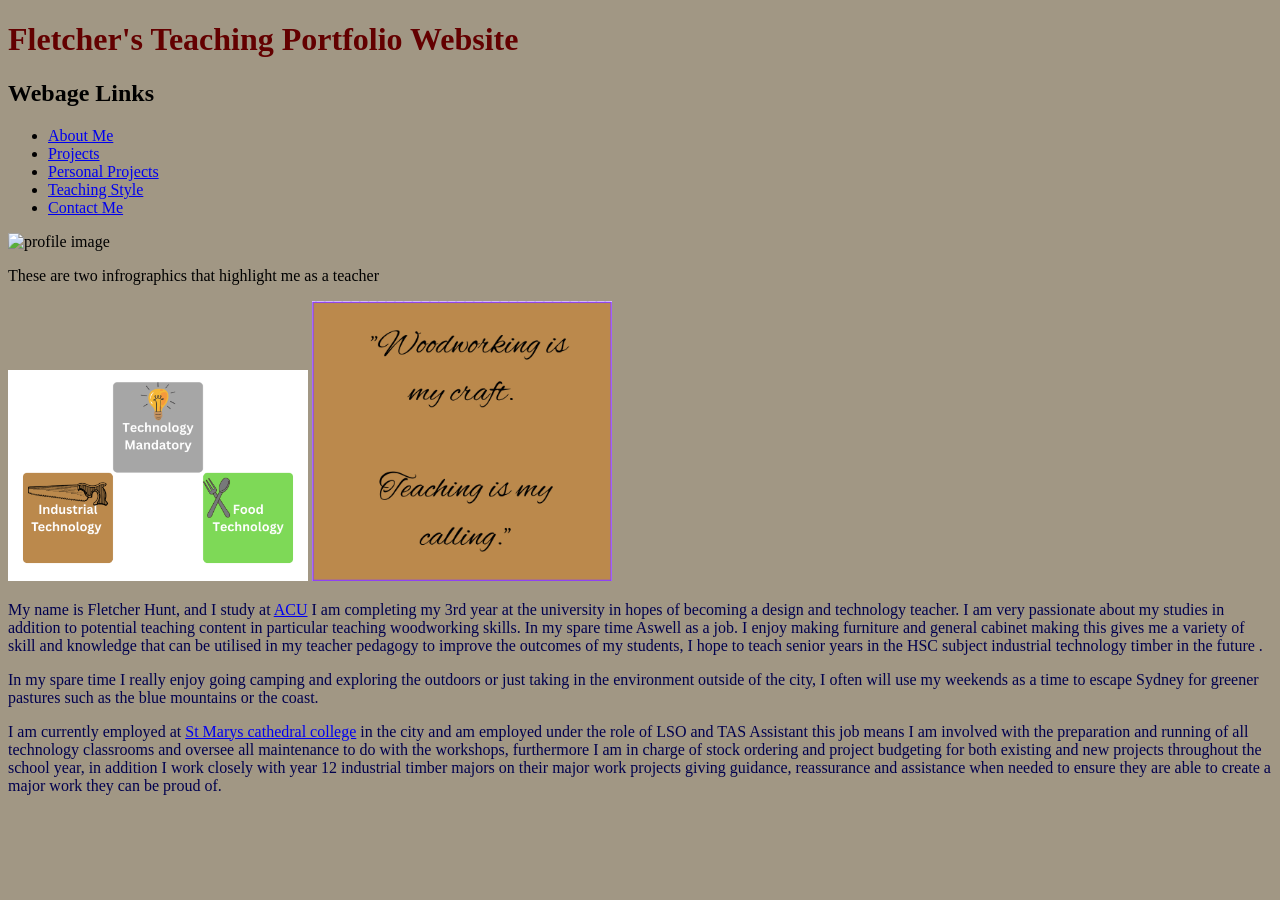
==== index.html @ a80c0ef0 "Add files via upload" ====
<!DOCTYPE html>
<html lang="en">
<head>
    <meta charset="UTF-8">
    <meta name="viewport" content="width=!, initial-scale=1.0">
    <title>About Me</title>
</head>
<body>
    <body style="background-color: rgb(161, 151, 132);">
    <h1 style="color:rgb(99, 0, 0);font-size: xx-large;">Fletcher's Teaching Portfolio Website</h1>
    <!--this is where i have added links to all my other webpages-->
    <h2>Webage Links</h2>
<ul>

<li><a href="AboutMe.html">About Me</a></li>
<li><a href="Projects.html">Projects</a></li>
<li><a href="PersonalProjects.html">Personal Projects</a></li>
<li><a href="TeachingStyle.html">Teaching Style</a></li>
<li><a href="ContactMe.html">Contact Me</a></li>
</ul>
    <img src="Images/Profilepicturecircle.png" alt="profile image" width="200px">
    <p>These are two infrographics that highlight me as a teacher</p>
    <img src="Images/Area Specialties.png" alt="inforgraphic of mt. teaching areas" width="300px">
    <img src="Images/Woodworking Quote.png" alt=""width="300px">
    <p style="color:rgb(0, 0, 78)"> My name is Fletcher Hunt, and I study at <a href="https://www.acu.edu.au/" target="_blank">ACU</a> I am completing my 3rd year at the university in hopes of becoming a design and technology teacher. I am very passionate about my studies in addition to potential teaching content in particular teaching woodworking skills. In my spare time Aswell as a job. I enjoy making furniture and general cabinet making this gives me a variety of skill and knowledge that can be utilised in my teacher pedagogy to improve the outcomes of my students, I hope to teach senior years in the HSC subject industrial technology timber in the future .</p>
     <!--- this is talking about what i like to do in my free time-->
    <p style="color:rgb(0, 0, 78)"> In my spare time I really enjoy going camping and exploring the outdoors or just taking in the environment outside of the city, I often will use my weekends as a time to escape Sydney for greener pastures such as the blue mountains or the coast. </p>
   <!--- this is talking about my employment at st marys-->
    <p style="color:rgb(0, 0, 78)"> I am currently employed at <a href="https://smccsydney.syd.catholic.edu.au/" target="_blank">St Marys cathedral college</a> in the city and am employed under the role of LSO and TAS Assistant this job means I am involved with the preparation and running of all technology classrooms and oversee all maintenance to do with the workshops, furthermore I am in charge of stock ordering and project budgeting for both existing and new projects throughout the school year, in addition I work closely with year 12 industrial timber majors on their major work projects giving guidance, reassurance and assistance when needed to ensure they are able to create a major work they can be proud of.</p>
</body>
</html>
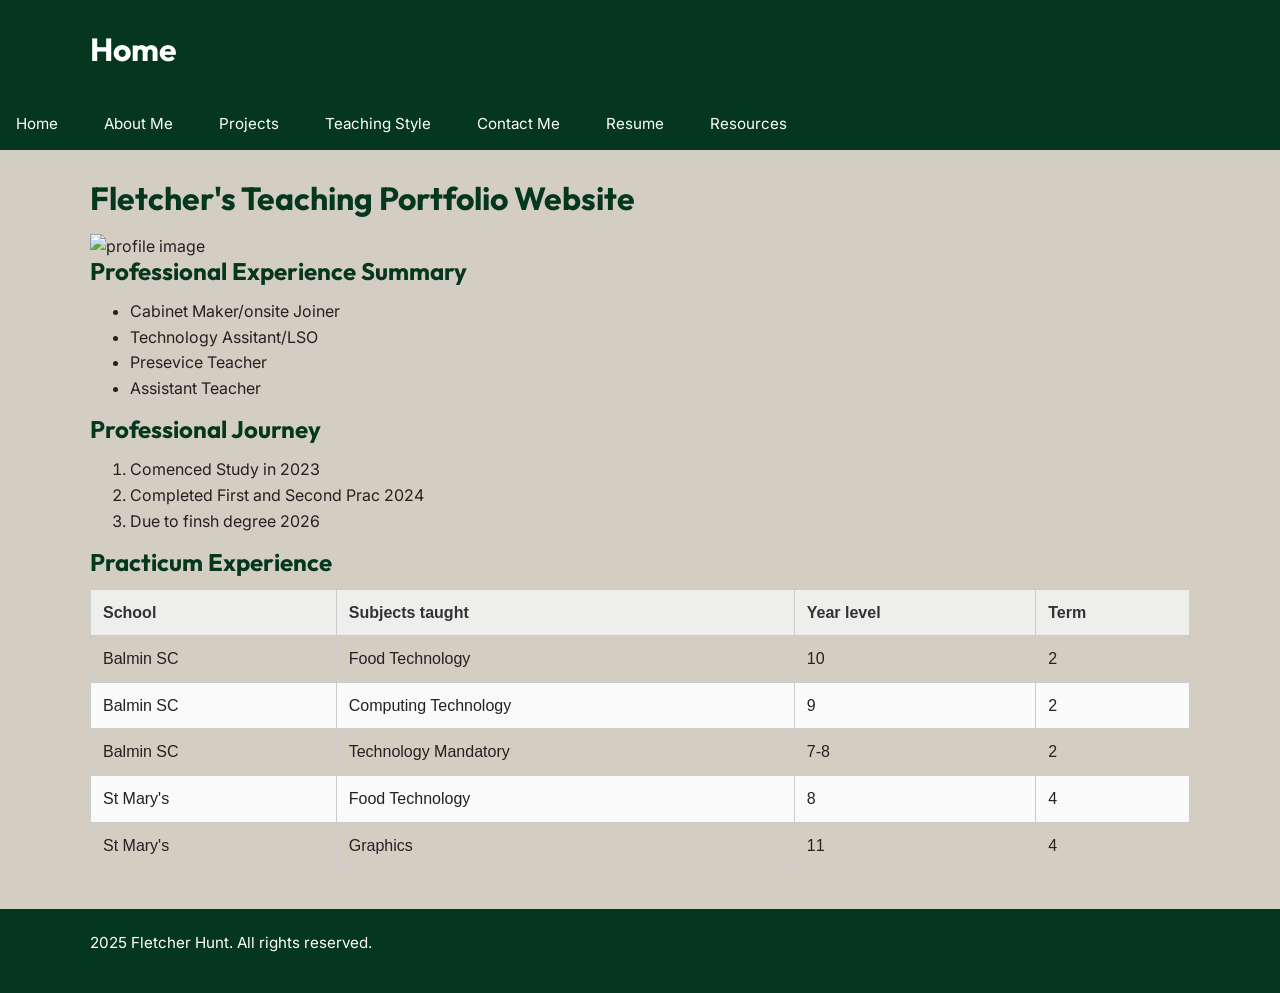
==== commit 72db22cd: "Add files via upload this is where i got up to at the end of the tute i have added the contact form " ====
--- a/index.html
+++ b/index.html
@@ -1,31 +1,106 @@
+
 <!DOCTYPE html>
 <html lang="en">
 <head>
     <meta charset="UTF-8">
     <meta name="viewport" content="width=!, initial-scale=1.0">
-    <title>About Me</title>
+    <title>Home</title>
+    <link rel="stylesheet" href="style.css">
 </head>
+
 <body>
-    <body style="background-color: rgb(161, 151, 132);">
-    <h1 style="color:rgb(99, 0, 0);font-size: xx-large;">Fletcher's Teaching Portfolio Website</h1>
-    <!--this is where i have added links to all my other webpages-->
-    <h2>Webage Links</h2>
+<header>
+    <h1>Home</h1>
+</header>
+<nav><!--- this is where all my links to other pages are-->
+
 <ul>
+<li><a href="index.html">Home</a></li>
+<li><a href="aboutme.html">About Me</a></li>
+<li><a href="projects.html">Projects</a></li>
+<li><a href="teachingstyle.html">Teaching Style</a></li>
+<li><a href="contactme.html">Contact Me</a></li>
+<li><a href="resume.html">Resume</a></li>
+<li><a href="resources.html">Resources</a></li>
+</ul>
+</nav>
 
-<li><a href="AboutMe.html">About Me</a></li>
-<li><a href="Projects.html">Projects</a></li>
-<li><a href="PersonalProjects.html">Personal Projects</a></li>
-<li><a href="TeachingStyle.html">Teaching Style</a></li>
-<li><a href="ContactMe.html">Contact Me</a></li>
+<main>
+
+<h1>Fletcher's Teaching Portfolio Website</h1>
+
+    <img src="Images/profilepicturecircle.png" alt="profile image" width="300px">
+
+ <!--- this is a list of my professional experience -->
+<h2 > Professional Experience Summary</h2>
+<ul>
+    <li>Cabinet Maker/onsite Joiner</li>
+    <li>Technology Assitant/LSO</li>
+    <li>Presevice Teacher</li>
+    <li>Assistant Teacher</li>
 </ul>
-    <img src="Images/Profilepicturecircle.png" alt="profile image" width="200px">
-    <p>These are two infrographics that highlight me as a teacher</p>
-    <img src="Images/Area Specialties.png" alt="inforgraphic of mt. teaching areas" width="300px">
-    <img src="Images/Woodworking Quote.png" alt=""width="300px">
-    <p style="color:rgb(0, 0, 78)"> My name is Fletcher Hunt, and I study at <a href="https://www.acu.edu.au/" target="_blank">ACU</a> I am completing my 3rd year at the university in hopes of becoming a design and technology teacher. I am very passionate about my studies in addition to potential teaching content in particular teaching woodworking skills. In my spare time Aswell as a job. I enjoy making furniture and general cabinet making this gives me a variety of skill and knowledge that can be utilised in my teacher pedagogy to improve the outcomes of my students, I hope to teach senior years in the HSC subject industrial technology timber in the future .</p>
-     <!--- this is talking about what i like to do in my free time-->
-    <p style="color:rgb(0, 0, 78)"> In my spare time I really enjoy going camping and exploring the outdoors or just taking in the environment outside of the city, I often will use my weekends as a time to escape Sydney for greener pastures such as the blue mountains or the coast. </p>
-   <!--- this is talking about my employment at st marys-->
-    <p style="color:rgb(0, 0, 78)"> I am currently employed at <a href="https://smccsydney.syd.catholic.edu.au/" target="_blank">St Marys cathedral college</a> in the city and am employed under the role of LSO and TAS Assistant this job means I am involved with the preparation and running of all technology classrooms and oversee all maintenance to do with the workshops, furthermore I am in charge of stock ordering and project budgeting for both existing and new projects throughout the school year, in addition I work closely with year 12 industrial timber majors on their major work projects giving guidance, reassurance and assistance when needed to ensure they are able to create a major work they can be proud of.</p>
+<!--- this is a list of my professional journey -->
+<h2>Professional Journey</h2>
+<ol>
+    <li>Comenced Study in 2023</li>
+    <li>Completed First and Second Prac 2024</li>
+    <li>Due to finsh degree 2026</li>
+</ol>
+
+<h2>Practicum Experience</h2>
+<table>
+<thead>
+    <tr>
+        <th>School</th>
+        <th>Subjects taught</th>
+        <th>Year level</th>
+        <th>Term</th>
+    </tr>
+</thead>
+<tbody>
+    <tr>
+        <td>Balmin SC</td>
+        <td>Food Technology </td>
+        <td>10</td>
+        <td>2</td>
+    </tr>
+    <tr>
+        <td>Balmin SC</td>
+        <td>Computing Technology</td>
+        <td>9</td>
+        <td>2</td>
+    </tr>
+    <tr>
+        <td>Balmin SC</td>
+        <td>Technology Mandatory</td>
+        <td>7-8</td>
+        <td>2</td>
+    </tr>
+    <tr>
+        <td>St Mary's</td>
+        <td>Food Technology</td>
+        <td>8</td>
+        <td>4</td>
+    </tr>
+     <tr>
+        <td>St Mary's</td>
+        <td>Graphics</td>
+        <td>11</td>
+        <td>4</td>
+    </tr>
+    
+</tbody>
+
+
+</table>
+
+</main>
+
+<footer>
+    <div class="container">
+        <p>2025 Fletcher Hunt. All rights reserved.</p>
+    </div>
+</footer>
+
 </body>
 </html>
--- a/style.css
+++ b/style.css
@@ -0,0 +1,359 @@
+/* =====================================================
+   COMP208 starter.css (plug-and-play)
+   Purpose: Give you a clean visual baseline quickly.
+   How to use: Link this in <head> of every page:
+     <link rel="stylesheet" href="starter.css">
+   Tip: Read the comments and tweak values as you go.
+   ===================================================== */
+
+/* ---------- 1) CSS Reset / Base ----------- */
+
+@import url('https://fonts.googleapis.com/css2?family=Inter:ital,opsz,wght@0,14..32,100..900;1,14..32,100..900&family=Outfit:wght@100..900&display=swap');
+
+*, *::before, *::after {
+  box-sizing: border-box;   /* Include padding & border in total size for all elements + pseudo-elements */
+}
+html, body { 
+  margin: 0;    /* Removes default browser margin */
+  padding: 0;   /* Removes default browser padding */
+}
+img { 
+  max-width: 100%;  /* Ensures images never exceed container width */
+  height: auto;     /* Maintains image aspect ratio */
+  display: block;   /* Removes small gap under images by making them block-level */
+}
+
+/* ---------- 2) Core Theme Tokens ----------- */
+:root {
+  --brand: #05371e;        /* primary colour */
+  --brand-2: #f39c12;      /* accent colour */
+  --bg: #d4cdc1;           /* page background */
+  --head: #ffffff;         /* main header colour */
+  --text: #222222;         /* default text */
+  --muted: #666666;        /* secondary text */
+  --surface: #ffffff;      /* card/section bg */
+  --radius: 12px;          /* rounded corners */
+  --shadow: 0 4px 12px rgba(0,0,0,0.08);    /* Subtle shadow for depth */
+  --spacing: 16px;         /* base spacing unit */
+  --maxw: 1100px;          /* content width */
+  --font-body: "Inter", system-ui, -apple-system, Segoe UI, Roboto, Helvetica, Arial, sans-serif;  /* Body font */
+  --font-head: "Outfit", ui-sans-serif, system-ui, -apple-system, Segoe UI, Roboto, Helvetica, Arial, sans-serif;   /* Headings font */
+}
+
+/* ---------- 3) Page Defaults --------------- */
+body {
+  background: var(--bg);          /* Uses background colour from variables */
+  color: var(--text);             /* Default text colour */
+  font-family: var(--font-body);  /* Sets font for body text */
+  line-height: 1.6;               /* Improves readability by spacing out lines */
+}
+.site-title { 
+  font-weight: 700;               /* Bold text */
+  letter-spacing: 0.5px;          /* Slight spacing between letters */
+}
+main {
+  width: min(100% - 2*var(--spacing), var(--maxw));   /* Responsive content width */
+  margin: 32px auto;                                  /* Centers main content with spacing */
+}
+
+/* ---------- 4) Typography ------------------ */
+h1, h2, h3 {
+  font-family: var(--font-head);  /* Uses heading font */
+  line-height: 1;                 /* Tight line spacing for headings */
+  margin: 0 0 0.6em;              /* Space below headings */
+  color: var(--brand);            /* Brand colour */
+}
+p { 
+  margin: 0 0 1em;                /* Space below paragraphs */
+  color: var(--text);             /* Standard text colour */
+  font-size: 0.95rem;             /* Slightly smaller than default font size */
+}
+small { 
+  color: var(--muted);            /* Muted grey colour for less emphasis */
+}
+
+/* ---------- 5) Links ----------------------- */
+a { 
+  color: var(--brand);          /* Brand colour for links */
+  text-decoration: none;        /* No underline by default */
+}
+a:hover, a:focus { 
+  text-decoration: underline;   /* Underline on hover/focus for accessibility */
+}
+
+/* ---------- 6) Header / Nav ---------------- */
+header {
+  background: linear-gradient(0deg, #05371e, #05371e);  /* Gradient background */
+  color: white;                                           /* White text */
+  padding: 1px 0;                                          /* Vertical spacing */
+  box-shadow: var(--shadow);                                /* Subtle shadow for depth */
+  margin-bottom: 0;                                         /* Removes gap under header */
+}
+header .container {
+  width: min(100% - 2*var(--spacing), var(--maxw));   /* Responsive width */
+  margin: 0 auto;                                     /* Centers horizontally */
+  display: flex;                                      /* Aligns children horizontally */
+  gap: var(--spacing);                                /* Space between flex items */
+  align-items: center;                                /* Vertically centers items */
+  justify-content: space-between;                     /* Pushes items apart */
+}
+header h1 {
+  width: min(100% - 2*var(--spacing), var(--maxw));   /* Responsive heading width */
+  margin: 32px auto;                                  /* Centers heading */
+  color: var(--head);                                 /* Special header colour */
+}
+nav {
+  background: #05371e;             /* Dark grey background for nav bar */
+  font-size: 0.95rem;             /* Slightly smaller font in navigation */
+  width: 100%;                    /* Spans full width */
+  margin: 32px auto;              /* Space above page content; no top gap */
+  margin-top: 0;                  /* Removes top gap above nav */
+}
+nav .container {
+  width: min(100% - 2*var(--spacing), var(--maxw));   /* Responsive container width */
+  margin: 0 auto;                                     /* Centers content horizontally */
+  display: flex;                        /* Layout: brand/left + links/right (if needed) */
+  align-items: center;                  /* Centers nav items */
+  justify-content: space-between;       /* Distribute items on the main axis with equal gaps between them; first/last items flush to container edges */
+}
+nav ul {
+  list-style: none;   /* Removes bullets */
+  display: flex;      /* Horizontal layout */
+  gap: 14px;          /* Space between links */
+  margin: 0;          /* Removes margin */
+  padding: 0;         /* Removes padding */
+}
+nav a {
+  display: block;         /* Larger click target */
+  color: white;         /* White link text */
+  text-decoration: none;  /* Remove underline/other decorations from text/links */
+  padding: 14px 16px;      /* Space inside link area */
+  border-radius: 8px;     /* Slightly rounded corners */
+}
+nav a:hover { 
+  background: rgba(255,255,255,0.15);   /* Light background on hover */
+}
+nav a:focus-visible {     
+  outline: 2px solid #fff;              /* white outline for increased accessibility/ keyboard-focus styling */
+  outline-offset: 2px;                    /* outline offset for increased accessibility/ keyboard-focus styling */
+}
+.active {
+  background-color: grey;     /* Indicates active page link */
+}
+@media (max-width: 640px) {               /* responsiveness for viewing on mobile */
+  nav .container { flex-wrap: wrap; }
+  nav ul { width: 100%; justify-content: center; }
+}
+
+/* ---------- 7) Sections -------------------- */
+.section {
+  background: var(--surface);           /* Light background for section */
+  border-radius: var(--radius);         /* Rounded corners */
+  padding: calc(var(--spacing) * 1.25); /* Internal spacing */
+  margin: 18px 0;                       /* Vertical spacing */
+  box-shadow: var(--shadow);            /* Subtle shadow */
+}
+.profile {
+  display: flex;                  /* Enables horizontal flex layout (side-by-side arrangement) */
+  align-items: center;            /* Vertically centres items along the cross-axis */
+  gap: 20px;                      /* Adds 20px of space between text and image */
+}
+.profile-text {
+  flex: 1;                        /* Allows the text section to grow and fill available space */
+}
+.profile-photo {
+  display: block;                 /* Makes the image behave like a block element (so margin works) */
+  margin-left: auto;              /* Centres the image horizontally */
+  margin-right: auto;             /* Centres the image horizontally */
+  width: 20%;                     /* Limits the image width to 35% of its container */
+  border-radius: 8px;             /* Rounds the corners of the image slightly */
+}
+.main-photo { 
+  max-width: 250px;       /* resizes maximum width of these images within the sections */
+  width: 100%;            /* keeps proportions and maintains responsiveness */
+  height: auto;           /* Maintains aspect ratio */
+  padding-bottom: 25px;   /* Space below image so text isnâ€™t too close */
+}
+.infographic, .sample-photo { 
+  max-width: 560px;       /* resizes maximum width of these images within the sections */
+  width: 100%;            /* keeps proportions and maintains responsiveness */
+  height: auto;           /* Maintains aspect ratio */
+  padding-bottom: 25px;   /* Space below image so text isnâ€™t too close */
+}
+.embed-video {
+  padding-bottom: 25px;
+}
+table {
+  width: 100%;                /* Table spans full width */
+  border-collapse: collapse;  /* Removes double borders */
+  margin-top: 10px;           /* Space above table */
+  font-family: Arial, sans-serif;     /* Table font */
+}
+th, td {
+  border: 1px solid #ccc;   /* Light grey cell borders */
+  padding: 10px 12px;         /* Space inside cells */
+  text-align: left;           /* Aligns text to the left */
+}
+thead {
+  background-color: #f0f0f0ef; /* Light grey header background */
+}
+th {
+  color: #333;              /* Dark grey header text */
+  font-weight: bold;          /* Bold header text */
+}
+tr:nth-child(even) {
+  background-color: #fafafa;  /* Zebra stripe effect for even rows */
+}
+.flex-container {
+  display: flex;                    /* Horizontal flex layout */
+  flex-wrap: wrap;                  /* Wraps to next line if needed */
+  gap: 20px;                        /* Space between items */
+  justify-content: space-between;   /* Space between items */
+  margin-top: 20px;                 /* Space above container */
+}
+.project-card {
+  flex: 1 1 350px;                /* Responsive card width */
+  background-color: #f9f9f9;    /* Light grey background */
+  border: 1px solid #ddd;       /* Light border */
+  padding: 15px;                  /* Space inside card */
+  border-radius: 8px;             /* Rounded corners */
+  box-shadow: 1px 2px 4px rgba(0,0,0,0.1);      /* Soft shadow */
+}
+.project-card img {
+  width: 100%;          /* Image fills card width */
+  height: auto;         /* Maintains aspect ratio */
+  border-radius: 4px;   /* Slightly rounded image corners */
+}
+.project-card h3 {
+  margin-top: 10px;     /* Space above heading */
+  font-size: 1.1rem;    /* Slightly larger heading text */
+  color: #2c3e50;     /* Dark grey-blue colour */
+}
+
+/* ---------- 8) Cards / Gallery ------------- */
+.card-grid {
+  display: grid;                                                  /* Grid layout */
+  grid-template-columns: repeat(auto-fit, minmax(220px, 1fr));    /* Responsive columns */
+  gap: var(--spacing);                                            /* Space between grid items */
+}
+.card {
+  background: #fff;             /* White background */
+  border-radius: var(--radius);   /* Rounded corners */
+  box-shadow: var(--shadow);      /* Soft shadow */
+  overflow: hidden;               /* Hides overflowing content */
+  display: flex;                  /* Flex layout inside card */
+  flex-direction: column;         /* Stacks content vertically */
+}
+.card img { 
+  width: 100%;                  /* Image fills card */
+}
+.card .content { 
+  padding: var(--spacing);      /* Space around content */
+}
+.card h3 { 
+  margin-top: 0.4em;        /* Space above heading */
+  margin-bottom: 0.3em;     /* Space below heading */
+}
+.card p { 
+  color: var(--muted);      /* Muted text colour */
+  margin-bottom: 0.8em;     /* Space below paragraph */
+}
+.card a { display: block; }
+.card:hover { transform: translateY(-2px); transition: transform .15s ease; }
+
+
+/* ---------- 9) Forms ----------------------- */
+form {
+  display: grid;    /* Grid layout for form elements */
+  gap: 12px;        /* Space between form items */
+}
+label {
+  font-weight: 600;     /* Semi-bold labels */
+}
+input[type="text"], input[type="email"], textarea {
+  width: 100%;                    /* Full width fields */
+  padding: 10px 12px;             /* Internal spacing */
+  border: 1px solid #d4d7dd;    /* Light border */
+  border-radius: 10px;            /* Rounded corners */
+  background: #fff;             /* White background */
+  transition: border-color 0.2s, box-shadow 0.2s;     /* Smooth focus effect */
+}
+input:focus, textarea:focus {
+  outline: none;                                  /* Removes default outline */
+  border-color: var(--brand);                     /* Brand border on focus */
+  box-shadow: 0 0 0 3px rgba(28,76,150,0.15);   /* Glow on focus */
+}
+textarea { 
+  min-height: 140px;        /* Minimum height */
+  resize: vertical;         /* Only resize vertically */
+}
+button, input[type="submit"] {
+  background: var(--brand);   /* Brand colour */
+  color: white;             /* White text */
+  border: none;               /* No border */
+  padding: 10px 16px;         /* Internal spacing */
+  border-radius: 10px;        /* Rounded corners */
+  cursor: pointer;            /* Pointer on hover */
+}
+button:hover, input[type="submit"]:hover {
+  background: #163d79;          /* Darker brand colour on hover */
+}
+.error {
+  color: red;
+  font-size: 0.85rem;
+  display: block;
+  margin-top: 5px;
+}
+
+/* ---------- 10) Footer --------------------- */
+footer {
+  margin-top: 40px;          /* Space above footer */
+  padding: 22px 0;           /* Vertical spacing */
+  background: var(--brand);  /* Brand background */
+  color: #cfd7ff;          /* Light text colour */
+}
+footer p {
+  color: white;     /* White paragraph text */
+}
+footer .container {
+  width: min(100% - 2*var(--spacing), var(--maxw));       /* Responsive width */
+  margin: 0 auto;                     /* Centered container */
+  display: flex;                      /* Flex layout */
+  justify-content: space-between;     /* Space between items */
+  gap: var(--spacing);                /* Gap between items */
+  flex-wrap: wrap;                    /* Allows wrapping on smaller screens */
+}
+
+/* ---------- 11) Utilities ------------------ */
+.text-center {            /* Utility class: centers text */
+  text-align: center;           /* Centers text horizontally */
+}
+.img-center {             /* Utility class: centers an image and scales it */
+  display: block;               /* Make the image a block element so margins can take effect */
+  margin-left: auto;            /* Auto left margin helps center horizontally */
+  margin-right: auto;           /* Auto right margin completes horizontal centering */
+  width: 40%;                   /* Scale image to 40% of its containerâ€™s width */
+}
+.m-0 { 
+  margin: 0 !important;         /* Removes margin */
+}
+.mt-1 { 
+  margin-top: 8px !important;   /* Small top margin */
+}
+.mt-2 { 
+  margin-top: 16px !important;  /* Medium top margin */
+}
+.mt-3 { 
+  margin-top: 24px !important;  /* Large top margin */
+}
+.p-1 { 
+  padding: 8px !important;      /* Small padding */
+}
+.p-2 { 
+  padding: 16px !important;     /* Medium padding */
+}
+.p-3 { 
+  padding: 24px !important;     /* Large padding */
+}
+
+/* End of starter.css */
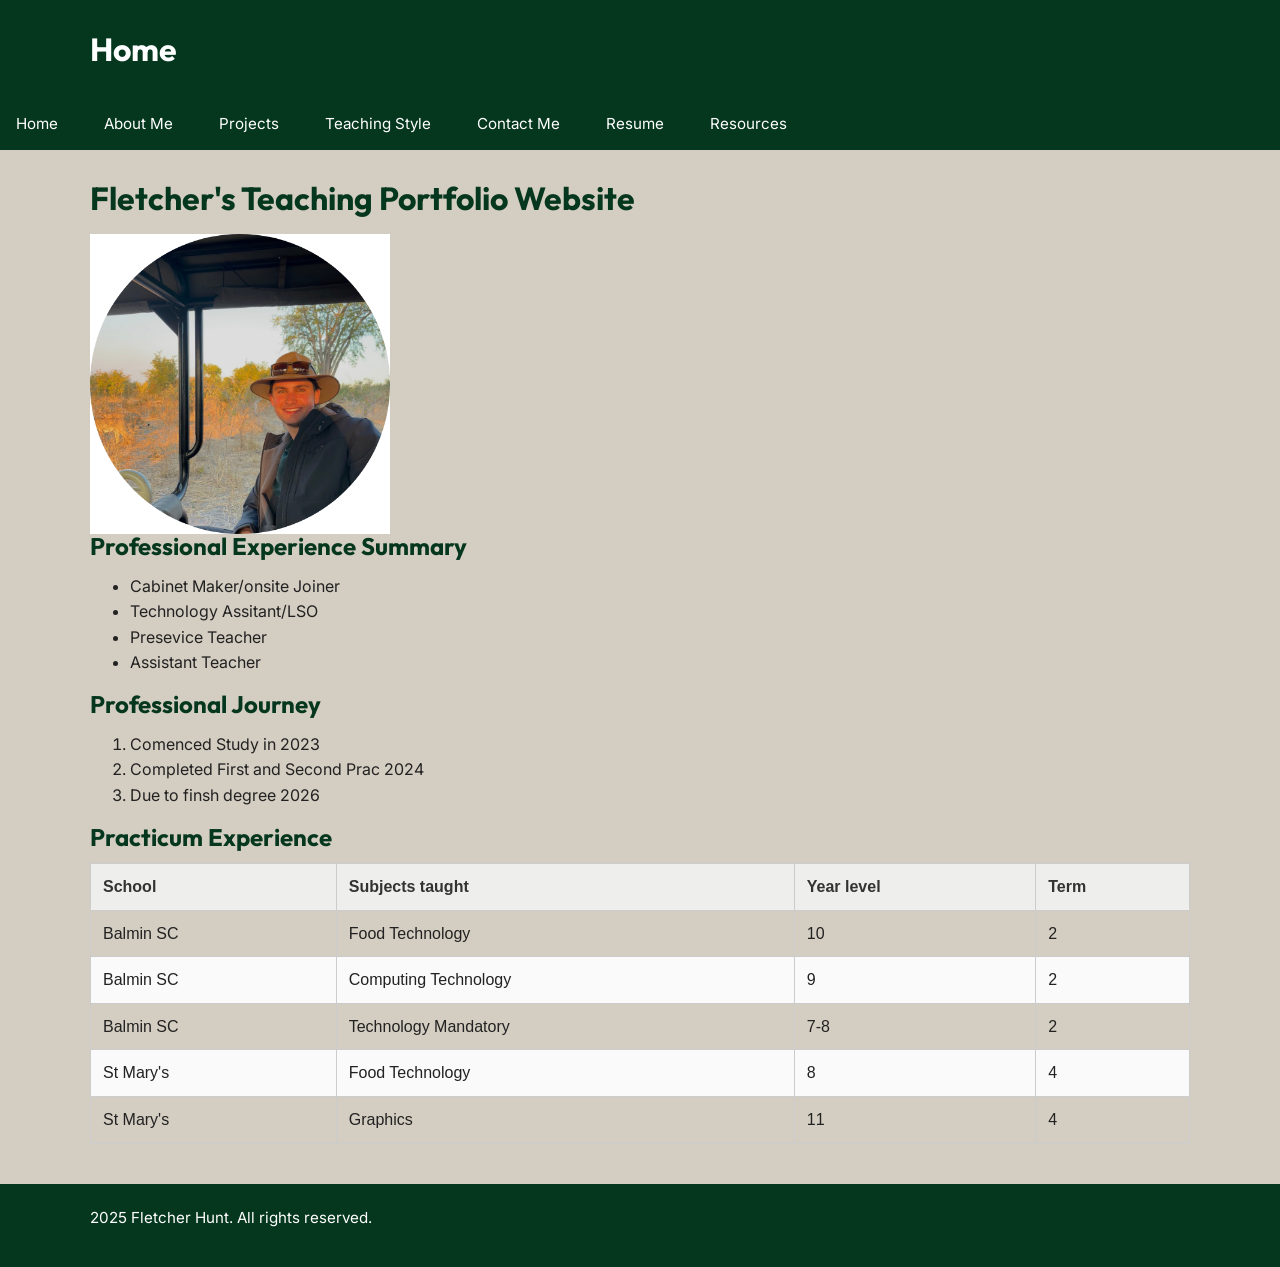
==== commit 07de0f62: "Add files via upload Completed some final thing for submission like doing the resouces tab aswell as" ====
--- a/index.html
+++ b/index.html
@@ -29,7 +29,7 @@
 
 <h1>Fletcher's Teaching Portfolio Website</h1>
 
-    <img src="Images/profilepicturecircle.png" alt="profile image" width="300px">
+    <img src="images/profilepicturecircle.png" alt="profile image" width="300px">
 
  <!--- this is a list of my professional experience -->
 <h2 > Professional Experience Summary</h2>
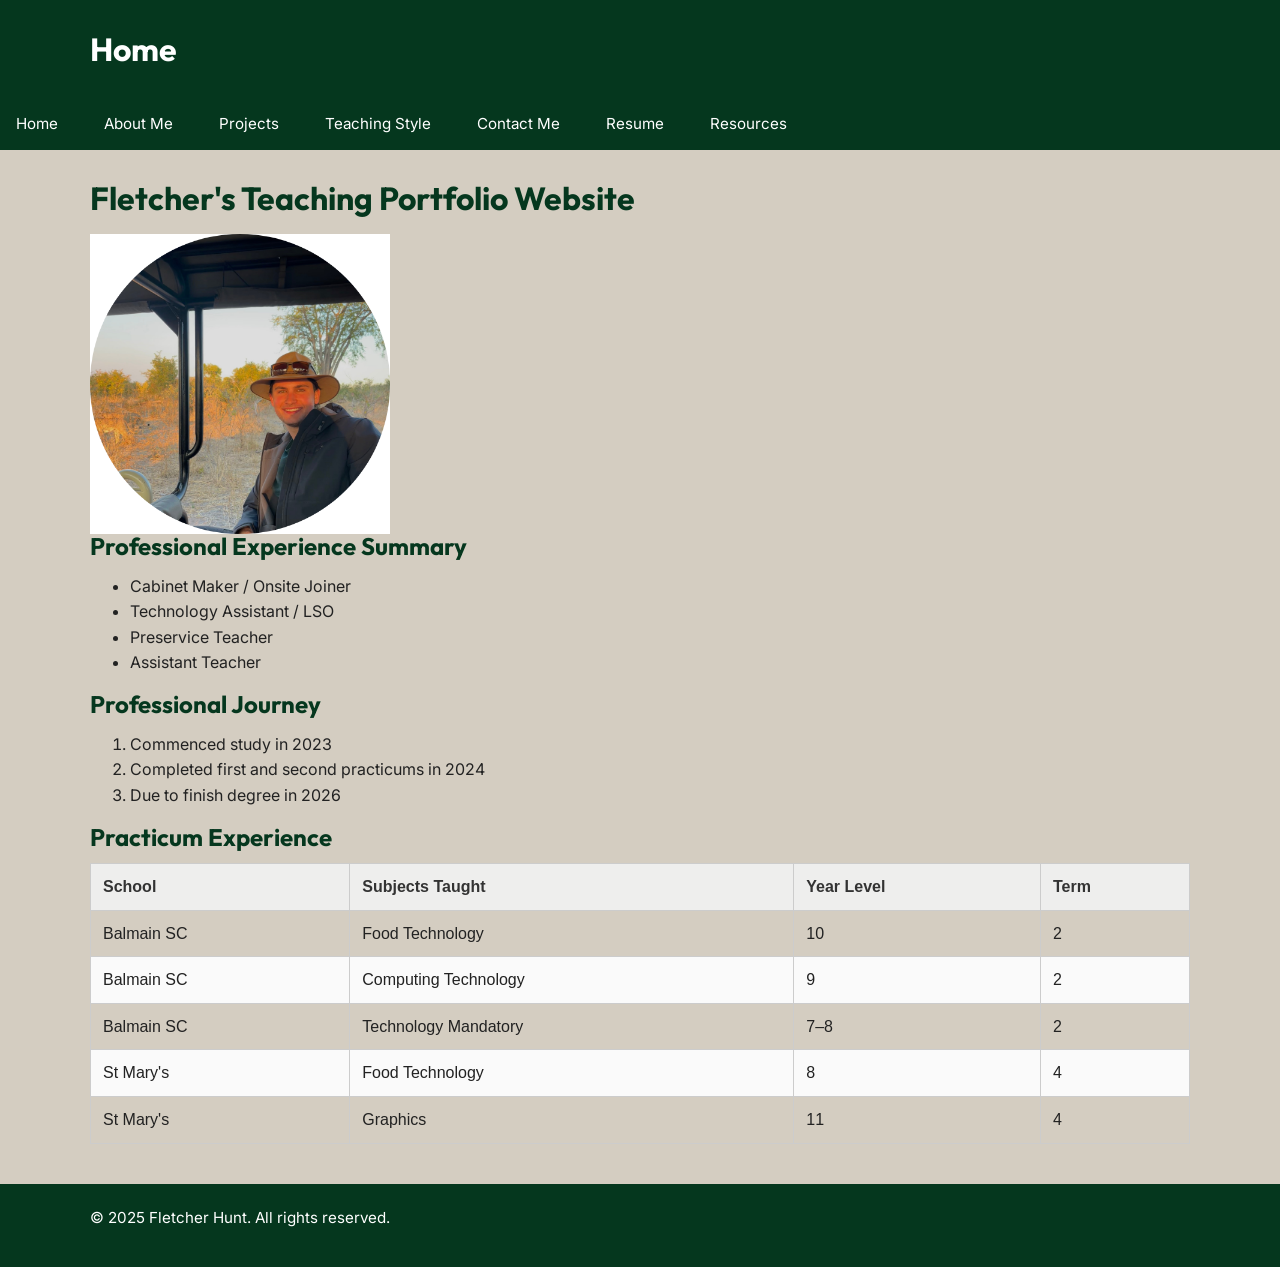
==== commit 35b3d78f: "Add files via upload fixing upload issues" ====
--- a/index.html
+++ b/index.html
@@ -1,106 +1,110 @@
-
 <!DOCTYPE html>
 <html lang="en">
 <head>
     <meta charset="UTF-8">
-    <meta name="viewport" content="width=!, initial-scale=1.0">
+    <!-- Ensure proper scaling on mobile devices -->
+    <meta name="viewport" content="width=device-width, initial-scale=1.0">
     <title>Home</title>
+    <!-- Link to external stylesheet -->
     <link rel="stylesheet" href="style.css">
 </head>
 
 <body>
+<!-- Page Header -->
 <header>
     <h1>Home</h1>
 </header>
-<nav><!--- this is where all my links to other pages are-->
 
-<ul>
-<li><a href="index.html">Home</a></li>
-<li><a href="aboutme.html">About Me</a></li>
-<li><a href="projects.html">Projects</a></li>
-<li><a href="teachingstyle.html">Teaching Style</a></li>
-<li><a href="contactme.html">Contact Me</a></li>
-<li><a href="resume.html">Resume</a></li>
-<li><a href="resources.html">Resources</a></li>
-</ul>
+<!-- Main Navigation Menu -->
+<nav>
+    <!-- Links to all key sections of the portfolio website -->
+    <ul>
+        <li><a href="index.html" aria-current="page">Home</a></li>
+        <li><a href="aboutme.html">About Me</a></li>
+        <li><a href="projects.html">Projects</a></li>
+        <li><a href="teachingstyle.html">Teaching Style</a></li>
+        <li><a href="contactme.html">Contact Me</a></li>
+        <li><a href="resume.html">Resume</a></li>
+        <li><a href="resources.html">Resources</a></li>
+    </ul>
 </nav>
 
 <main>
+    <!-- Website Title -->
+    <h1>Fletcher's Teaching Portfolio Website</h1>
 
-<h1>Fletcher's Teaching Portfolio Website</h1>
+    <!-- Profile image -->
+    <img src="images/profilepicturecircle.png" alt="Profile image of Fletcher Hunt" width="300px">
 
-    <img src="images/profilepicturecircle.png" alt="profile image" width="300px">
+    <!-- Summary of professional experience -->
+    <h2>Professional Experience Summary</h2>
+    <ul>
+        <li>Cabinet Maker / Onsite Joiner</li>
+        <li>Technology Assistant / LSO</li>
+        <li>Preservice Teacher</li>
+        <li>Assistant Teacher</li>
+    </ul>
 
- <!--- this is a list of my professional experience -->
-<h2 > Professional Experience Summary</h2>
-<ul>
-    <li>Cabinet Maker/onsite Joiner</li>
-    <li>Technology Assitant/LSO</li>
-    <li>Presevice Teacher</li>
-    <li>Assistant Teacher</li>
-</ul>
-<!--- this is a list of my professional journey -->
-<h2>Professional Journey</h2>
-<ol>
-    <li>Comenced Study in 2023</li>
-    <li>Completed First and Second Prac 2024</li>
-    <li>Due to finsh degree 2026</li>
-</ol>
+    <!-- Timeline of professional journey -->
+    <h2>Professional Journey</h2>
+    <ol>
+        <li>Commenced study in 2023</li>
+        <li>Completed first and second practicums in 2024</li>
+        <li>Due to finish degree in 2026</li>
+    </ol>
 
-<h2>Practicum Experience</h2>
-<table>
-<thead>
-    <tr>
-        <th>School</th>
-        <th>Subjects taught</th>
-        <th>Year level</th>
-        <th>Term</th>
-    </tr>
-</thead>
-<tbody>
-    <tr>
-        <td>Balmin SC</td>
-        <td>Food Technology </td>
-        <td>10</td>
-        <td>2</td>
-    </tr>
-    <tr>
-        <td>Balmin SC</td>
-        <td>Computing Technology</td>
-        <td>9</td>
-        <td>2</td>
-    </tr>
-    <tr>
-        <td>Balmin SC</td>
-        <td>Technology Mandatory</td>
-        <td>7-8</td>
-        <td>2</td>
-    </tr>
-    <tr>
-        <td>St Mary's</td>
-        <td>Food Technology</td>
-        <td>8</td>
-        <td>4</td>
-    </tr>
-     <tr>
-        <td>St Mary's</td>
-        <td>Graphics</td>
-        <td>11</td>
-        <td>4</td>
-    </tr>
-    
-</tbody>
-
-
-</table>
-
+    <!-- Practicum Experience Table -->
+    <h2>Practicum Experience</h2>
+    <table>
+        <thead>
+            <tr>
+                <th>School</th>
+                <th>Subjects Taught</th>
+                <th>Year Level</th>
+                <th>Term</th>
+            </tr>
+        </thead>
+        <tbody>
+            <tr>
+                <td>Balmain SC</td>
+                <td>Food Technology</td>
+                <td>10</td>
+                <td>2</td>
+            </tr>
+            <tr>
+                <td>Balmain SC</td>
+                <td>Computing Technology</td>
+                <td>9</td>
+                <td>2</td>
+            </tr>
+            <tr>
+                <td>Balmain SC</td>
+                <td>Technology Mandatory</td>
+                <td>7–8</td>
+                <td>2</td>
+            </tr>
+            <tr>
+                <td>St Mary's</td>
+                <td>Food Technology</td>
+                <td>8</td>
+                <td>4</td>
+            </tr>
+            <tr>
+                <td>St Mary's</td>
+                <td>Graphics</td>
+                <td>11</td>
+                <td>4</td>
+            </tr>
+        </tbody>
+    </table>
 </main>
 
+<!-- Footer -->
 <footer>
     <div class="container">
-        <p>2025 Fletcher Hunt. All rights reserved.</p>
+        <p>&copy; 2025 Fletcher Hunt. All rights reserved.</p>
     </div>
 </footer>
 
 </body>
-</html>+</html>
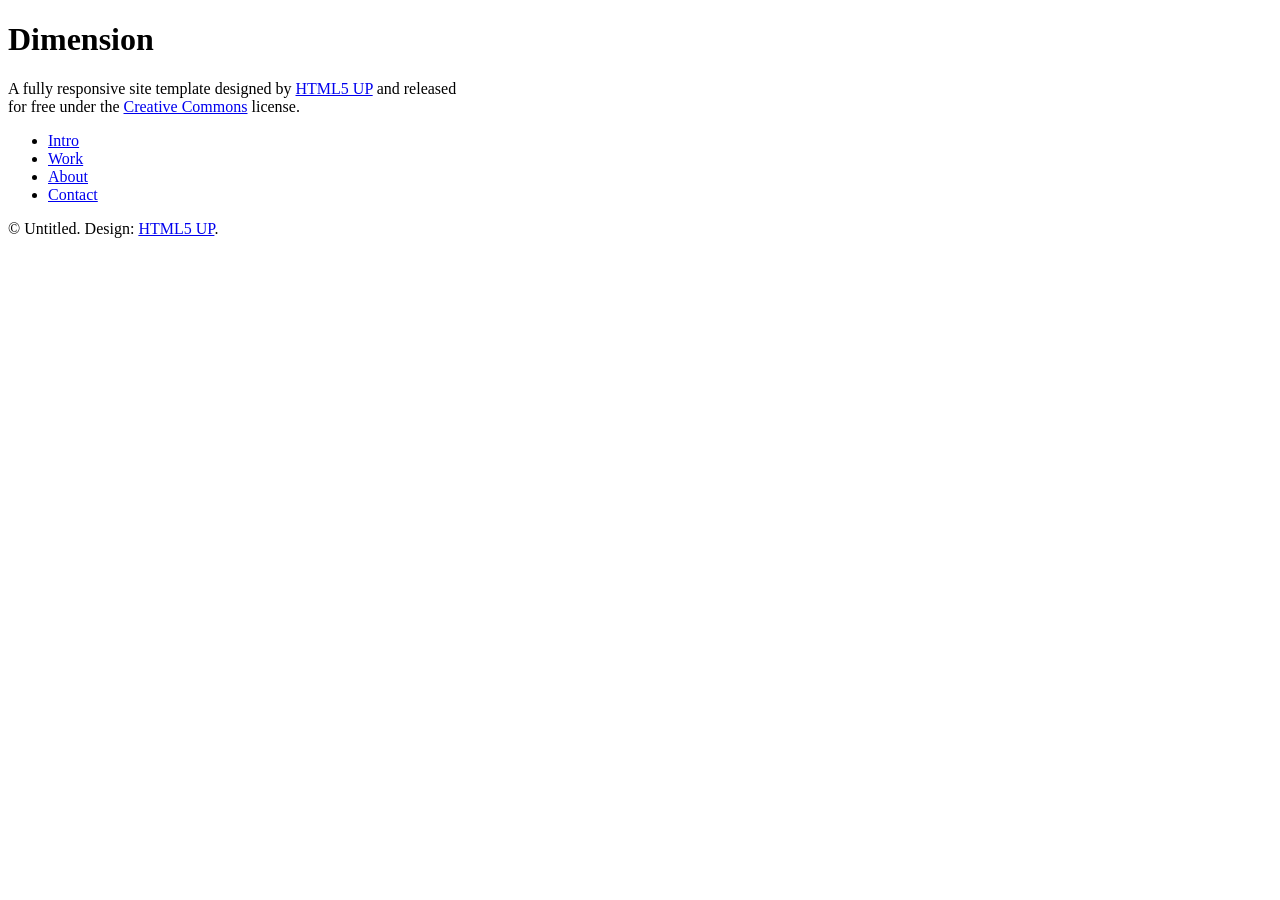
==== commit c4a453c3: "Add files via upload This is my intial commit for my new assignemt following the html five template." ====
--- a/index.html
+++ b/index.html
@@ -1,110 +1,362 @@
-<!DOCTYPE html>
-<html lang="en">
-<head>
-    <meta charset="UTF-8">
-    <!-- Ensure proper scaling on mobile devices -->
-    <meta name="viewport" content="width=device-width, initial-scale=1.0">
-    <title>Home</title>
-    <!-- Link to external stylesheet -->
-    <link rel="stylesheet" href="style.css">
-</head>
-
-<body>
-<!-- Page Header -->
-<header>
-    <h1>Home</h1>
-</header>
-
-<!-- Main Navigation Menu -->
-<nav>
-    <!-- Links to all key sections of the portfolio website -->
-    <ul>
-        <li><a href="index.html" aria-current="page">Home</a></li>
-        <li><a href="aboutme.html">About Me</a></li>
-        <li><a href="projects.html">Projects</a></li>
-        <li><a href="teachingstyle.html">Teaching Style</a></li>
-        <li><a href="contactme.html">Contact Me</a></li>
-        <li><a href="resume.html">Resume</a></li>
-        <li><a href="resources.html">Resources</a></li>
-    </ul>
-</nav>
-
-<main>
-    <!-- Website Title -->
-    <h1>Fletcher's Teaching Portfolio Website</h1>
-
-    <!-- Profile image -->
-    <img src="images/profilepicturecircle.png" alt="Profile image of Fletcher Hunt" width="300px">
-
-    <!-- Summary of professional experience -->
-    <h2>Professional Experience Summary</h2>
-    <ul>
-        <li>Cabinet Maker / Onsite Joiner</li>
-        <li>Technology Assistant / LSO</li>
-        <li>Preservice Teacher</li>
-        <li>Assistant Teacher</li>
-    </ul>
-
-    <!-- Timeline of professional journey -->
-    <h2>Professional Journey</h2>
-    <ol>
-        <li>Commenced study in 2023</li>
-        <li>Completed first and second practicums in 2024</li>
-        <li>Due to finish degree in 2026</li>
-    </ol>
-
-    <!-- Practicum Experience Table -->
-    <h2>Practicum Experience</h2>
-    <table>
-        <thead>
-            <tr>
-                <th>School</th>
-                <th>Subjects Taught</th>
-                <th>Year Level</th>
-                <th>Term</th>
-            </tr>
-        </thead>
-        <tbody>
-            <tr>
-                <td>Balmain SC</td>
-                <td>Food Technology</td>
-                <td>10</td>
-                <td>2</td>
-            </tr>
-            <tr>
-                <td>Balmain SC</td>
-                <td>Computing Technology</td>
-                <td>9</td>
-                <td>2</td>
-            </tr>
-            <tr>
-                <td>Balmain SC</td>
-                <td>Technology Mandatory</td>
-                <td>7–8</td>
-                <td>2</td>
-            </tr>
-            <tr>
-                <td>St Mary's</td>
-                <td>Food Technology</td>
-                <td>8</td>
-                <td>4</td>
-            </tr>
-            <tr>
-                <td>St Mary's</td>
-                <td>Graphics</td>
-                <td>11</td>
-                <td>4</td>
-            </tr>
-        </tbody>
-    </table>
-</main>
-
-<!-- Footer -->
-<footer>
-    <div class="container">
-        <p>&copy; 2025 Fletcher Hunt. All rights reserved.</p>
-    </div>
-</footer>
-
-</body>
-</html>
+<!DOCTYPE HTML>
+<!--
+	Dimension by HTML5 UP
+	html5up.net | @ajlkn
+	Free for personal and commercial use under the CCA 3.0 license (html5up.net/license)
+-->
+<html>
+	<head>
+		<title>Dimension by HTML5 UP</title>
+		<meta charset="utf-8" />
+		<meta name="viewport" content="width=device-width, initial-scale=1, user-scalable=no" />
+		<link rel="stylesheet" href="assets/css/main.css" />
+		<noscript><link rel="stylesheet" href="assets/css/noscript.css" /></noscript>
+	</head>
+	<body class="is-preload">
+
+		<!-- Wrapper -->
+			<div id="wrapper">
+
+				<!-- Header -->
+					<header id="header">
+						<div class="logo">
+							<span class="icon fa-gem"></span>
+						</div>
+						<div class="content">
+							<div class="inner">
+								<h1>Dimension</h1>
+								<p>A fully responsive site template designed by <a href="https://html5up.net">HTML5 UP</a> and released<br />
+								for free under the <a href="https://html5up.net/license">Creative Commons</a> license.</p>
+							</div>
+						</div>
+						<nav>
+							<ul>
+								<li><a href="#intro">Intro</a></li>
+								<li><a href="#work">Work</a></li>
+								<li><a href="#about">About</a></li>
+								<li><a href="#contact">Contact</a></li>
+								<!--<li><a href="#elements">Elements</a></li>-->
+							</ul>
+						</nav>
+					</header>
+
+				<!-- Main -->
+					<div id="main">
+
+						<!-- Intro -->
+							<article id="intro">
+								<h2 class="major">Intro</h2>
+								<span class="image main"><img src="images/pic01.jpg" alt="" /></span>
+								<p>Aenean ornare velit lacus, ac varius enim ullamcorper eu. Proin aliquam facilisis ante interdum congue. Integer mollis, nisl amet convallis, porttitor magna ullamcorper, amet egestas mauris. Ut magna finibus nisi nec lacinia. Nam maximus erat id euismod egestas. By the way, check out my <a href="#work">awesome work</a>.</p>
+								<p>Lorem ipsum dolor sit amet, consectetur adipiscing elit. Duis dapibus rutrum facilisis. Class aptent taciti sociosqu ad litora torquent per conubia nostra, per inceptos himenaeos. Etiam tristique libero eu nibh porttitor fermentum. Nullam venenatis erat id vehicula viverra. Nunc ultrices eros ut ultricies condimentum. Mauris risus lacus, blandit sit amet venenatis non, bibendum vitae dolor. Nunc lorem mauris, fringilla in aliquam at, euismod in lectus. Pellentesque habitant morbi tristique senectus et netus et malesuada fames ac turpis egestas. In non lorem sit amet elit placerat maximus. Pellentesque aliquam maximus risus, vel sed vehicula.</p>
+							</article>
+
+						<!-- Work -->
+							<article id="work">
+								<h2 class="major">Work</h2>
+								<span class="image main"><img src="images/pic02.jpg" alt="" /></span>
+								<p>Adipiscing magna sed dolor elit. Praesent eleifend dignissim arcu, at eleifend sapien imperdiet ac. Aliquam erat volutpat. Praesent urna nisi, fringila lorem et vehicula lacinia quam. Integer sollicitudin mauris nec lorem luctus ultrices.</p>
+								<p>Nullam et orci eu lorem consequat tincidunt vivamus et sagittis libero. Mauris aliquet magna magna sed nunc rhoncus pharetra. Pellentesque condimentum sem. In efficitur ligula tate urna. Maecenas laoreet massa vel lacinia pellentesque lorem ipsum dolor. Nullam et orci eu lorem consequat tincidunt. Vivamus et sagittis libero. Mauris aliquet magna magna sed nunc rhoncus amet feugiat tempus.</p>
+							</article>
+
+						<!-- About -->
+							<article id="about">
+								<h2 class="major">About</h2>
+								<span class="image main"><img src="images/pic03.jpg" alt="" /></span>
+								<p>Lorem ipsum dolor sit amet, consectetur et adipiscing elit. Praesent eleifend dignissim arcu, at eleifend sapien imperdiet ac. Aliquam erat volutpat. Praesent urna nisi, fringila lorem et vehicula lacinia quam. Integer sollicitudin mauris nec lorem luctus ultrices. Aliquam libero et malesuada fames ac ante ipsum primis in faucibus. Cras viverra ligula sit amet ex mollis mattis lorem ipsum dolor sit amet.</p>
+							</article>
+
+						<!-- Contact -->
+							<article id="contact">
+								<h2 class="major">Contact</h2>
+								<form method="post" action="#">
+									<div class="fields">
+										<div class="field half">
+											<label for="name">Name</label>
+											<input type="text" name="name" id="name" />
+										</div>
+										<div class="field half">
+											<label for="email">Email</label>
+											<input type="text" name="email" id="email" />
+										</div>
+										<div class="field">
+											<label for="message">Message</label>
+											<textarea name="message" id="message" rows="4"></textarea>
+										</div>
+									</div>
+									<ul class="actions">
+										<li><input type="submit" value="Send Message" class="primary" /></li>
+										<li><input type="reset" value="Reset" /></li>
+									</ul>
+								</form>
+								<ul class="icons">
+									<li><a href="#" class="icon brands fa-twitter"><span class="label">Twitter</span></a></li>
+									<li><a href="#" class="icon brands fa-facebook-f"><span class="label">Facebook</span></a></li>
+									<li><a href="#" class="icon brands fa-instagram"><span class="label">Instagram</span></a></li>
+									<li><a href="#" class="icon brands fa-github"><span class="label">GitHub</span></a></li>
+								</ul>
+							</article>
+
+						<!-- Elements -->
+							<article id="elements">
+								<h2 class="major">Elements</h2>
+
+								<section>
+									<h3 class="major">Text</h3>
+									<p>This is <b>bold</b> and this is <strong>strong</strong>. This is <i>italic</i> and this is <em>emphasized</em>.
+									This is <sup>superscript</sup> text and this is <sub>subscript</sub> text.
+									This is <u>underlined</u> and this is code: <code>for (;;) { ... }</code>. Finally, <a href="#">this is a link</a>.</p>
+									<hr />
+									<h2>Heading Level 2</h2>
+									<h3>Heading Level 3</h3>
+									<h4>Heading Level 4</h4>
+									<h5>Heading Level 5</h5>
+									<h6>Heading Level 6</h6>
+									<hr />
+									<h4>Blockquote</h4>
+									<blockquote>Fringilla nisl. Donec accumsan interdum nisi, quis tincidunt felis sagittis eget tempus euismod. Vestibulum ante ipsum primis in faucibus vestibulum. Blandit adipiscing eu felis iaculis volutpat ac adipiscing accumsan faucibus. Vestibulum ante ipsum primis in faucibus lorem ipsum dolor sit amet nullam adipiscing eu felis.</blockquote>
+									<h4>Preformatted</h4>
+									<pre><code>i = 0;
+
+while (!deck.isInOrder()) {
+    print 'Iteration ' + i;
+    deck.shuffle();
+    i++;
+}
+
+print 'It took ' + i + ' iterations to sort the deck.';</code></pre>
+								</section>
+
+								<section>
+									<h3 class="major">Lists</h3>
+
+									<h4>Unordered</h4>
+									<ul>
+										<li>Dolor pulvinar etiam.</li>
+										<li>Sagittis adipiscing.</li>
+										<li>Felis enim feugiat.</li>
+									</ul>
+
+									<h4>Alternate</h4>
+									<ul class="alt">
+										<li>Dolor pulvinar etiam.</li>
+										<li>Sagittis adipiscing.</li>
+										<li>Felis enim feugiat.</li>
+									</ul>
+
+									<h4>Ordered</h4>
+									<ol>
+										<li>Dolor pulvinar etiam.</li>
+										<li>Etiam vel felis viverra.</li>
+										<li>Felis enim feugiat.</li>
+										<li>Dolor pulvinar etiam.</li>
+										<li>Etiam vel felis lorem.</li>
+										<li>Felis enim et feugiat.</li>
+									</ol>
+									<h4>Icons</h4>
+									<ul class="icons">
+										<li><a href="#" class="icon brands fa-twitter"><span class="label">Twitter</span></a></li>
+										<li><a href="#" class="icon brands fa-facebook-f"><span class="label">Facebook</span></a></li>
+										<li><a href="#" class="icon brands fa-instagram"><span class="label">Instagram</span></a></li>
+										<li><a href="#" class="icon brands fa-github"><span class="label">Github</span></a></li>
+									</ul>
+
+									<h4>Actions</h4>
+									<ul class="actions">
+										<li><a href="#" class="button primary">Default</a></li>
+										<li><a href="#" class="button">Default</a></li>
+									</ul>
+									<ul class="actions stacked">
+										<li><a href="#" class="button primary">Default</a></li>
+										<li><a href="#" class="button">Default</a></li>
+									</ul>
+								</section>
+
+								<section>
+									<h3 class="major">Table</h3>
+									<h4>Default</h4>
+									<div class="table-wrapper">
+										<table>
+											<thead>
+												<tr>
+													<th>Name</th>
+													<th>Description</th>
+													<th>Price</th>
+												</tr>
+											</thead>
+											<tbody>
+												<tr>
+													<td>Item One</td>
+													<td>Ante turpis integer aliquet porttitor.</td>
+													<td>29.99</td>
+												</tr>
+												<tr>
+													<td>Item Two</td>
+													<td>Vis ac commodo adipiscing arcu aliquet.</td>
+													<td>19.99</td>
+												</tr>
+												<tr>
+													<td>Item Three</td>
+													<td> Morbi faucibus arcu accumsan lorem.</td>
+													<td>29.99</td>
+												</tr>
+												<tr>
+													<td>Item Four</td>
+													<td>Vitae integer tempus condimentum.</td>
+													<td>19.99</td>
+												</tr>
+												<tr>
+													<td>Item Five</td>
+													<td>Ante turpis integer aliquet porttitor.</td>
+													<td>29.99</td>
+												</tr>
+											</tbody>
+											<tfoot>
+												<tr>
+													<td colspan="2"></td>
+													<td>100.00</td>
+												</tr>
+											</tfoot>
+										</table>
+									</div>
+
+									<h4>Alternate</h4>
+									<div class="table-wrapper">
+										<table class="alt">
+											<thead>
+												<tr>
+													<th>Name</th>
+													<th>Description</th>
+													<th>Price</th>
+												</tr>
+											</thead>
+											<tbody>
+												<tr>
+													<td>Item One</td>
+													<td>Ante turpis integer aliquet porttitor.</td>
+													<td>29.99</td>
+												</tr>
+												<tr>
+													<td>Item Two</td>
+													<td>Vis ac commodo adipiscing arcu aliquet.</td>
+													<td>19.99</td>
+												</tr>
+												<tr>
+													<td>Item Three</td>
+													<td> Morbi faucibus arcu accumsan lorem.</td>
+													<td>29.99</td>
+												</tr>
+												<tr>
+													<td>Item Four</td>
+													<td>Vitae integer tempus condimentum.</td>
+													<td>19.99</td>
+												</tr>
+												<tr>
+													<td>Item Five</td>
+													<td>Ante turpis integer aliquet porttitor.</td>
+													<td>29.99</td>
+												</tr>
+											</tbody>
+											<tfoot>
+												<tr>
+													<td colspan="2"></td>
+													<td>100.00</td>
+												</tr>
+											</tfoot>
+										</table>
+									</div>
+								</section>
+
+								<section>
+									<h3 class="major">Buttons</h3>
+									<ul class="actions">
+										<li><a href="#" class="button primary">Primary</a></li>
+										<li><a href="#" class="button">Default</a></li>
+									</ul>
+									<ul class="actions">
+										<li><a href="#" class="button">Default</a></li>
+										<li><a href="#" class="button small">Small</a></li>
+									</ul>
+									<ul class="actions">
+										<li><a href="#" class="button primary icon solid fa-download">Icon</a></li>
+										<li><a href="#" class="button icon solid fa-download">Icon</a></li>
+									</ul>
+									<ul class="actions">
+										<li><span class="button primary disabled">Disabled</span></li>
+										<li><span class="button disabled">Disabled</span></li>
+									</ul>
+								</section>
+
+								<section>
+									<h3 class="major">Form</h3>
+									<form method="post" action="#">
+										<div class="fields">
+											<div class="field half">
+												<label for="demo-name">Name</label>
+												<input type="text" name="demo-name" id="demo-name" value="" placeholder="Jane Doe" />
+											</div>
+											<div class="field half">
+												<label for="demo-email">Email</label>
+												<input type="email" name="demo-email" id="demo-email" value="" placeholder="jane@untitled.tld" />
+											</div>
+											<div class="field">
+												<label for="demo-category">Category</label>
+												<select name="demo-category" id="demo-category">
+													<option value="">-</option>
+													<option value="1">Manufacturing</option>
+													<option value="1">Shipping</option>
+													<option value="1">Administration</option>
+													<option value="1">Human Resources</option>
+												</select>
+											</div>
+											<div class="field half">
+												<input type="radio" id="demo-priority-low" name="demo-priority" checked>
+												<label for="demo-priority-low">Low</label>
+											</div>
+											<div class="field half">
+												<input type="radio" id="demo-priority-high" name="demo-priority">
+												<label for="demo-priority-high">High</label>
+											</div>
+											<div class="field half">
+												<input type="checkbox" id="demo-copy" name="demo-copy">
+												<label for="demo-copy">Email me a copy</label>
+											</div>
+											<div class="field half">
+												<input type="checkbox" id="demo-human" name="demo-human" checked>
+												<label for="demo-human">Not a robot</label>
+											</div>
+											<div class="field">
+												<label for="demo-message">Message</label>
+												<textarea name="demo-message" id="demo-message" placeholder="Enter your message" rows="6"></textarea>
+											</div>
+										</div>
+										<ul class="actions">
+											<li><input type="submit" value="Send Message" class="primary" /></li>
+											<li><input type="reset" value="Reset" /></li>
+										</ul>
+									</form>
+								</section>
+
+							</article>
+
+					</div>
+
+				<!-- Footer -->
+					<footer id="footer">
+						<p class="copyright">&copy; Untitled. Design: <a href="https://html5up.net">HTML5 UP</a>.</p>
+					</footer>
+
+			</div>
+
+		<!-- BG -->
+			<div id="bg"></div>
+
+		<!-- Scripts -->
+			<script src="assets/js/jquery.min.js"></script>
+			<script src="assets/js/browser.min.js"></script>
+			<script src="assets/js/breakpoints.min.js"></script>
+			<script src="assets/js/util.js"></script>
+			<script src="assets/js/main.js"></script>
+
+	</body>
+</html>
--- a/assets/css/main.css
+++ b/assets/css/main.css
@@ -0,0 +1,1661 @@
+@import url(fontawesome-all.min.css);
+@import url("https://fonts.googleapis.com/css?family=Source+Sans+Pro:300italic,600italic,300,600");
+
+/*
+	Dimension by HTML5 UP
+	html5up.net | @ajlkn
+	Free for personal and commercial use under the CCA 3.0 license (html5up.net/license)
+*/
+
+html, body, div, span, applet, object,
+iframe, h1, h2, h3, h4, h5, h6, p, blockquote,
+pre, a, abbr, acronym, address, big, cite,
+code, del, dfn, em, img, ins, kbd, q, s, samp,
+small, strike, strong, sub, sup, tt, var, b,
+u, i, center, dl, dt, dd, ol, ul, li, fieldset,
+form, label, legend, table, caption, tbody,
+tfoot, thead, tr, th, td, article, aside,
+canvas, details, embed, figure, figcaption,
+footer, header, hgroup, menu, nav, output, ruby,
+section, summary, time, mark, audio, video {
+	margin: 0;
+	padding: 0;
+	border: 0;
+	font-size: 100%;
+	font: inherit;
+	vertical-align: baseline;}
+
+article, aside, details, figcaption, figure,
+footer, header, hgroup, menu, nav, section {
+	display: block;}
+
+body {
+	line-height: 1;
+}
+
+ol, ul {
+	list-style: none;
+}
+
+blockquote, q {
+	quotes: none;
+}
+
+	blockquote:before, blockquote:after, q:before, q:after {
+		content: '';
+		content: none;
+	}
+
+table {
+	border-collapse: collapse;
+	border-spacing: 0;
+}
+
+body {
+	-webkit-text-size-adjust: none;
+}
+
+mark {
+	background-color: transparent;
+	color: inherit;
+}
+
+input::-moz-focus-inner {
+	border: 0;
+	padding: 0;
+}
+
+input, select, textarea {
+	-moz-appearance: none;
+	-webkit-appearance: none;
+	-ms-appearance: none;
+	appearance: none;
+}
+
+/* Basic */
+
+	@-ms-viewport {
+		width: device-width;
+	}
+
+	@media screen and (max-width: 480px) {
+
+		html, body {
+			min-width: 320px;
+		}
+
+	}
+
+	html {
+		box-sizing: border-box;
+	}
+
+	*, *:before, *:after {
+		box-sizing: inherit;
+	}
+
+	body {
+		background: #1b1f22;
+	}
+
+		body.is-preload *, body.is-preload *:before, body.is-preload *:after {
+			-moz-animation: none !important;
+			-webkit-animation: none !important;
+			-ms-animation: none !important;
+			animation: none !important;
+			-moz-transition: none !important;
+			-webkit-transition: none !important;
+			-ms-transition: none !important;
+			transition: none !important;
+		}
+
+/* Type */
+
+	html {
+		font-size: 16pt;
+	}
+
+		@media screen and (max-width: 1680px) {
+
+			html {
+				font-size: 12pt;
+			}
+
+		}
+
+		@media screen and (max-width: 736px) {
+
+			html {
+				font-size: 11pt;
+			}
+
+		}
+
+		@media screen and (max-width: 360px) {
+
+			html {
+				font-size: 10pt;
+			}
+
+		}
+
+	body, input, select, textarea {
+		color: #ffffff;
+		font-family: "Source Sans Pro", sans-serif;
+		font-weight: 300;
+		font-size: 1rem;
+		line-height: 1.65;
+	}
+
+	a {
+		-moz-transition: color 0.2s ease-in-out, background-color 0.2s ease-in-out, border-bottom-color 0.2s ease-in-out;
+		-webkit-transition: color 0.2s ease-in-out, background-color 0.2s ease-in-out, border-bottom-color 0.2s ease-in-out;
+		-ms-transition: color 0.2s ease-in-out, background-color 0.2s ease-in-out, border-bottom-color 0.2s ease-in-out;
+		transition: color 0.2s ease-in-out, background-color 0.2s ease-in-out, border-bottom-color 0.2s ease-in-out;
+		border-bottom: dotted 1px rgba(255, 255, 255, 0.5);
+		text-decoration: none;
+		color: inherit;
+	}
+
+		a:hover {
+			border-bottom-color: transparent;
+		}
+
+	strong, b {
+		color: #ffffff;
+		font-weight: 600;
+	}
+
+	em, i {
+		font-style: italic;
+	}
+
+	p {
+		margin: 0 0 2rem 0;
+	}
+
+	h1, h2, h3, h4, h5, h6 {
+		color: #ffffff;
+		font-weight: 600;
+		line-height: 1.5;
+		margin: 0 0 1rem 0;
+		text-transform: uppercase;
+		letter-spacing: 0.2rem;
+	}
+
+		h1 a, h2 a, h3 a, h4 a, h5 a, h6 a {
+			color: inherit;
+			text-decoration: none;
+		}
+
+		h1.major, h2.major, h3.major, h4.major, h5.major, h6.major {
+			border-bottom: solid 1px #ffffff;
+			width: -moz-max-content;
+			width: -webkit-max-content;
+			width: -ms-max-content;
+			width: max-content;
+			padding-bottom: 0.5rem;
+			margin: 0 0 2rem 0;
+		}
+
+	h1 {
+		font-size: 2.25rem;
+		line-height: 1.3;
+		letter-spacing: 0.5rem;
+	}
+
+	h2 {
+		font-size: 1.5rem;
+		line-height: 1.4;
+		letter-spacing: 0.5rem;
+	}
+
+	h3 {
+		font-size: 1rem;
+	}
+
+	h4 {
+		font-size: 0.8rem;
+	}
+
+	h5 {
+		font-size: 0.7rem;
+	}
+
+	h6 {
+		font-size: 0.6rem;
+	}
+
+	@media screen and (max-width: 736px) {
+
+		h1 {
+			font-size: 1.75rem;
+			line-height: 1.4;
+		}
+
+		h2 {
+			font-size: 1.25em;
+			line-height: 1.5;
+		}
+
+	}
+
+	sub {
+		font-size: 0.8rem;
+		position: relative;
+		top: 0.5rem;
+	}
+
+	sup {
+		font-size: 0.8rem;
+		position: relative;
+		top: -0.5rem;
+	}
+
+	blockquote {
+		border-left: solid 4px #ffffff;
+		font-style: italic;
+		margin: 0 0 2rem 0;
+		padding: 0.5rem 0 0.5rem 2rem;
+	}
+
+	code {
+		background: rgba(255, 255, 255, 0.075);
+		border-radius: 4px;
+		font-family: "Courier New", monospace;
+		font-size: 0.9rem;
+		margin: 0 0.25rem;
+		padding: 0.25rem 0.65rem;
+	}
+
+	pre {
+		-webkit-overflow-scrolling: touch;
+		font-family: "Courier New", monospace;
+		font-size: 0.9rem;
+		margin: 0 0 2rem 0;
+	}
+
+		pre code {
+			display: block;
+			line-height: 1.75;
+			padding: 1rem 1.5rem;
+			overflow-x: auto;
+		}
+
+	hr {
+		border: 0;
+		border-bottom: solid 1px #ffffff;
+		margin: 2.75rem 0;
+	}
+
+	.align-left {
+		text-align: left;
+	}
+
+	.align-center {
+		text-align: center;
+	}
+
+	.align-right {
+		text-align: right;
+	}
+
+/* Form */
+
+	form {
+		margin: 0 0 2rem 0;
+	}
+
+		form > :last-child {
+			margin-bottom: 0;
+		}
+
+		form > .fields {
+			display: -moz-flex;
+			display: -webkit-flex;
+			display: -ms-flex;
+			display: flex;
+			-moz-flex-wrap: wrap;
+			-webkit-flex-wrap: wrap;
+			-ms-flex-wrap: wrap;
+			flex-wrap: wrap;
+			width: calc(100% + 3rem);
+			margin: -1.5rem 0 2rem -1.5rem;
+		}
+
+			form > .fields > .field {
+				-moz-flex-grow: 0;
+				-webkit-flex-grow: 0;
+				-ms-flex-grow: 0;
+				flex-grow: 0;
+				-moz-flex-shrink: 0;
+				-webkit-flex-shrink: 0;
+				-ms-flex-shrink: 0;
+				flex-shrink: 0;
+				padding: 1.5rem 0 0 1.5rem;
+				width: calc(100% - 1.5rem);
+			}
+
+				form > .fields > .field.half {
+					width: calc(50% - 0.75rem);
+				}
+
+				form > .fields > .field.third {
+					width: calc(100%/3 - 0.5rem);
+				}
+
+				form > .fields > .field.quarter {
+					width: calc(25% - 0.375rem);
+				}
+
+		@media screen and (max-width: 480px) {
+
+			form > .fields {
+				width: calc(100% + 3rem);
+				margin: -1.5rem 0 2rem -1.5rem;
+			}
+
+				form > .fields > .field {
+					padding: 1.5rem 0 0 1.5rem;
+					width: calc(100% - 1.5rem);
+				}
+
+					form > .fields > .field.half {
+						width: calc(100% - 1.5rem);
+					}
+
+					form > .fields > .field.third {
+						width: calc(100% - 1.5rem);
+					}
+
+					form > .fields > .field.quarter {
+						width: calc(100% - 1.5rem);
+					}
+
+		}
+
+	label {
+		color: #ffffff;
+		display: block;
+		font-size: 0.8rem;
+		font-weight: 300;
+		letter-spacing: 0.2rem;
+		line-height: 1.5;
+		margin: 0 0 1rem 0;
+		text-transform: uppercase;
+	}
+
+	input[type="text"],
+	input[type="password"],
+	input[type="email"],
+	input[type="tel"],
+	select,
+	textarea {
+		-moz-appearance: none;
+		-webkit-appearance: none;
+		-ms-appearance: none;
+		appearance: none;
+		-moz-transition: border-color 0.2s ease-in-out, box-shadow 0.2s ease-in-out, background-color 0.2s ease-in-out;
+		-webkit-transition: border-color 0.2s ease-in-out, box-shadow 0.2s ease-in-out, background-color 0.2s ease-in-out;
+		-ms-transition: border-color 0.2s ease-in-out, box-shadow 0.2s ease-in-out, background-color 0.2s ease-in-out;
+		transition: border-color 0.2s ease-in-out, box-shadow 0.2s ease-in-out, background-color 0.2s ease-in-out;
+		background-color: transparent;
+		border-radius: 4px;
+		border: solid 1px #ffffff;
+		color: inherit;
+		display: block;
+		outline: 0;
+		padding: 0 1rem;
+		text-decoration: none;
+		width: 100%;
+	}
+
+		input[type="text"]:invalid,
+		input[type="password"]:invalid,
+		input[type="email"]:invalid,
+		input[type="tel"]:invalid,
+		select:invalid,
+		textarea:invalid {
+			box-shadow: none;
+		}
+
+		input[type="text"]:focus,
+		input[type="password"]:focus,
+		input[type="email"]:focus,
+		input[type="tel"]:focus,
+		select:focus,
+		textarea:focus {
+			background: rgba(255, 255, 255, 0.075);
+			border-color: #ffffff;
+			box-shadow: 0 0 0 1px #ffffff;
+		}
+
+	select {
+		background-image: url("data:image/svg+xml;charset=utf8,%3Csvg xmlns='http://www.w3.org/2000/svg' width='40' height='40' preserveAspectRatio='none' viewBox='0 0 40 40'%3E%3Cpath d='M9.4,12.3l10.4,10.4l10.4-10.4c0.2-0.2,0.5-0.4,0.9-0.4c0.3,0,0.6,0.1,0.9,0.4l3.3,3.3c0.2,0.2,0.4,0.5,0.4,0.9 c0,0.4-0.1,0.6-0.4,0.9L20.7,31.9c-0.2,0.2-0.5,0.4-0.9,0.4c-0.3,0-0.6-0.1-0.9-0.4L4.3,17.3c-0.2-0.2-0.4-0.5-0.4-0.9 c0-0.4,0.1-0.6,0.4-0.9l3.3-3.3c0.2-0.2,0.5-0.4,0.9-0.4S9.1,12.1,9.4,12.3z' fill='%23ffffff' /%3E%3C/svg%3E");
+		background-size: 1.25rem;
+		background-repeat: no-repeat;
+		background-position: calc(100% - 1rem) center;
+		height: 2.75rem;
+		padding-right: 2.75rem;
+		text-overflow: ellipsis;
+	}
+
+		select option {
+			color: #ffffff;
+			background: #1b1f22;
+		}
+
+		select:focus::-ms-value {
+			background-color: transparent;
+		}
+
+		select::-ms-expand {
+			display: none;
+		}
+
+	input[type="text"],
+	input[type="password"],
+	input[type="email"],
+	select {
+		height: 2.75rem;
+	}
+
+	textarea {
+		padding: 0.75rem 1rem;
+	}
+
+	input[type="checkbox"],
+	input[type="radio"] {
+		-moz-appearance: none;
+		-webkit-appearance: none;
+		-ms-appearance: none;
+		appearance: none;
+		display: block;
+		float: left;
+		margin-right: -2rem;
+		opacity: 0;
+		width: 1rem;
+		z-index: -1;
+	}
+
+		input[type="checkbox"] + label,
+		input[type="radio"] + label {
+			text-decoration: none;
+			-moz-user-select: none;
+			-webkit-user-select: none;
+			-ms-user-select: none;
+			user-select: none;
+			color: #ffffff;
+			cursor: pointer;
+			display: inline-block;
+			font-size: 0.8rem;
+			font-weight: 300;
+			margin: 0 0 0.5rem 0;
+			padding-left: 2.65rem;
+			padding-right: 0.75rem;
+			position: relative;
+		}
+
+			input[type="checkbox"] + label:before,
+			input[type="radio"] + label:before {
+				-moz-osx-font-smoothing: grayscale;
+				-webkit-font-smoothing: antialiased;
+				display: inline-block;
+				font-style: normal;
+				font-variant: normal;
+				text-rendering: auto;
+				line-height: 1;
+				text-transform: none !important;
+				font-family: 'Font Awesome 5 Free';
+				font-weight: 900;
+			}
+
+			input[type="checkbox"] + label:before,
+			input[type="radio"] + label:before {
+				-moz-transition: border-color 0.2s ease-in-out, box-shadow 0.2s ease-in-out, background-color 0.2s ease-in-out;
+				-webkit-transition: border-color 0.2s ease-in-out, box-shadow 0.2s ease-in-out, background-color 0.2s ease-in-out;
+				-ms-transition: border-color 0.2s ease-in-out, box-shadow 0.2s ease-in-out, background-color 0.2s ease-in-out;
+				transition: border-color 0.2s ease-in-out, box-shadow 0.2s ease-in-out, background-color 0.2s ease-in-out;
+				border-radius: 4px;
+				border: solid 1px #ffffff;
+				content: '';
+				display: inline-block;
+				height: 1.65rem;
+				left: 0;
+				line-height: 1.65rem;
+				position: absolute;
+				text-align: center;
+				top: -0.15rem;
+				width: 1.65rem;
+			}
+
+		input[type="checkbox"]:checked + label:before,
+		input[type="radio"]:checked + label:before {
+			background: #ffffff !important;
+			border-color: #ffffff !important;
+			color: #1b1f22;
+			content: '\f00c';
+		}
+
+		input[type="checkbox"]:focus + label:before,
+		input[type="radio"]:focus + label:before {
+			background: rgba(255, 255, 255, 0.075);
+			border-color: #ffffff;
+			box-shadow: 0 0 0 1px #ffffff;
+		}
+
+	input[type="checkbox"] + label:before {
+		border-radius: 4px;
+	}
+
+	input[type="radio"] + label:before {
+		border-radius: 100%;
+	}
+
+	::-webkit-input-placeholder {
+		color: rgba(255, 255, 255, 0.5) !important;
+		opacity: 1.0;
+	}
+
+	:-moz-placeholder {
+		color: rgba(255, 255, 255, 0.5) !important;
+		opacity: 1.0;
+	}
+
+	::-moz-placeholder {
+		color: rgba(255, 255, 255, 0.5) !important;
+		opacity: 1.0;
+	}
+
+	:-ms-input-placeholder {
+		color: rgba(255, 255, 255, 0.5) !important;
+		opacity: 1.0;
+	}
+
+	.formerize-placeholder {
+		color: rgba(255, 255, 255, 0.5) !important;
+		opacity: 1.0;
+	}
+
+/* Box */
+
+	.box {
+		border-radius: 4px;
+		border: solid 1px #ffffff;
+		margin-bottom: 2rem;
+		padding: 1.5em;
+	}
+
+		.box > :last-child,
+		.box > :last-child > :last-child,
+		.box > :last-child > :last-child > :last-child {
+			margin-bottom: 0;
+		}
+
+		.box.alt {
+			border: 0;
+			border-radius: 0;
+			padding: 0;
+		}
+
+/* Icon */
+
+	.icon {
+		text-decoration: none;
+		border-bottom: none;
+		position: relative;
+	}
+
+		.icon:before {
+			-moz-osx-font-smoothing: grayscale;
+			-webkit-font-smoothing: antialiased;
+			display: inline-block;
+			font-style: normal;
+			font-variant: normal;
+			text-rendering: auto;
+			line-height: 1;
+			text-transform: none !important;
+			font-family: 'Font Awesome 5 Free';
+			font-weight: 400;
+		}
+
+		.icon > .label {
+			display: none;
+		}
+
+		.icon:before {
+			line-height: inherit;
+		}
+
+		.icon.solid:before {
+			font-weight: 900;
+		}
+
+		.icon.brands:before {
+			font-family: 'Font Awesome 5 Brands';
+		}
+
+/* Image */
+
+	.image {
+		border-radius: 4px;
+		border: 0;
+		display: inline-block;
+		position: relative;
+	}
+
+		.image:before {
+			pointer-events: none;
+			background-image: url("../../images/overlay.png");
+			background-color: rgba(19, 21, 25, 0.5);
+			border-radius: 4px;
+			content: '';
+			display: block;
+			height: 100%;
+			left: 0;
+			opacity: 0.5;
+			position: absolute;
+			top: 0;
+			width: 100%;
+		}
+
+		.image img {
+			border-radius: 4px;
+			display: block;
+		}
+
+		.image.left, .image.right {
+			max-width: 40%;
+		}
+
+			.image.left img, .image.right img {
+				width: 100%;
+			}
+
+		.image.left {
+			float: left;
+			padding: 0 1.5em 1em 0;
+			top: 0.25em;
+		}
+
+		.image.right {
+			float: right;
+			padding: 0 0 1em 1.5em;
+			top: 0.25em;
+		}
+
+		.image.fit {
+			display: block;
+			margin: 0 0 2rem 0;
+			width: 100%;
+		}
+
+			.image.fit img {
+				width: 100%;
+			}
+
+		.image.main {
+			display: block;
+			margin: 2.5rem 0;
+			width: 100%;
+		}
+
+			.image.main img {
+				width: 100%;
+			}
+
+		@media screen and (max-width: 736px) {
+
+			.image.main {
+				margin: 2rem 0;
+			}
+
+		}
+
+		@media screen and (max-width: 480px) {
+
+			.image.main {
+				margin: 1.5rem 0;
+			}
+
+		}
+
+/* List */
+
+	ol {
+		list-style: decimal;
+		margin: 0 0 2rem 0;
+		padding-left: 1.25em;
+	}
+
+		ol li {
+			padding-left: 0.25em;
+		}
+
+	ul {
+		list-style: disc;
+		margin: 0 0 2rem 0;
+		padding-left: 1em;
+	}
+
+		ul li {
+			padding-left: 0.5em;
+		}
+
+		ul.alt {
+			list-style: none;
+			padding-left: 0;
+		}
+
+			ul.alt li {
+				border-top: solid 1px #ffffff;
+				padding: 0.5em 0;
+			}
+
+				ul.alt li:first-child {
+					border-top: 0;
+					padding-top: 0;
+				}
+
+	dl {
+		margin: 0 0 2rem 0;
+	}
+
+		dl dt {
+			display: block;
+			font-weight: 600;
+			margin: 0 0 1rem 0;
+		}
+
+		dl dd {
+			margin-left: 2rem;
+		}
+
+/* Actions */
+
+	ul.actions {
+		display: -moz-flex;
+		display: -webkit-flex;
+		display: -ms-flex;
+		display: flex;
+		cursor: default;
+		list-style: none;
+		margin-left: -1rem;
+		padding-left: 0;
+	}
+
+		ul.actions li {
+			padding: 0 0 0 1rem;
+			vertical-align: middle;
+		}
+
+		ul.actions.special {
+			-moz-justify-content: center;
+			-webkit-justify-content: center;
+			-ms-justify-content: center;
+			justify-content: center;
+			width: 100%;
+			margin-left: 0;
+		}
+
+			ul.actions.special li:first-child {
+				padding-left: 0;
+			}
+
+		ul.actions.stacked {
+			-moz-flex-direction: column;
+			-webkit-flex-direction: column;
+			-ms-flex-direction: column;
+			flex-direction: column;
+			margin-left: 0;
+		}
+
+			ul.actions.stacked li {
+				padding: 1.3rem 0 0 0;
+			}
+
+				ul.actions.stacked li:first-child {
+					padding-top: 0;
+				}
+
+		ul.actions.fit {
+			width: calc(100% + 1rem);
+		}
+
+			ul.actions.fit li {
+				-moz-flex-grow: 1;
+				-webkit-flex-grow: 1;
+				-ms-flex-grow: 1;
+				flex-grow: 1;
+				-moz-flex-shrink: 1;
+				-webkit-flex-shrink: 1;
+				-ms-flex-shrink: 1;
+				flex-shrink: 1;
+				width: 100%;
+			}
+
+				ul.actions.fit li > * {
+					width: 100%;
+				}
+
+			ul.actions.fit.stacked {
+				width: 100%;
+			}
+
+		@media screen and (max-width: 480px) {
+
+			ul.actions:not(.fixed) {
+				-moz-flex-direction: column;
+				-webkit-flex-direction: column;
+				-ms-flex-direction: column;
+				flex-direction: column;
+				margin-left: 0;
+				width: 100% !important;
+			}
+
+				ul.actions:not(.fixed) li {
+					-moz-flex-grow: 1;
+					-webkit-flex-grow: 1;
+					-ms-flex-grow: 1;
+					flex-grow: 1;
+					-moz-flex-shrink: 1;
+					-webkit-flex-shrink: 1;
+					-ms-flex-shrink: 1;
+					flex-shrink: 1;
+					padding: 1rem 0 0 0;
+					text-align: center;
+					width: 100%;
+				}
+
+					ul.actions:not(.fixed) li > * {
+						width: 100%;
+					}
+
+					ul.actions:not(.fixed) li:first-child {
+						padding-top: 0;
+					}
+
+					ul.actions:not(.fixed) li input[type="submit"],
+					ul.actions:not(.fixed) li input[type="reset"],
+					ul.actions:not(.fixed) li input[type="button"],
+					ul.actions:not(.fixed) li button,
+					ul.actions:not(.fixed) li .button {
+						width: 100%;
+					}
+
+						ul.actions:not(.fixed) li input[type="submit"].icon:before,
+						ul.actions:not(.fixed) li input[type="reset"].icon:before,
+						ul.actions:not(.fixed) li input[type="button"].icon:before,
+						ul.actions:not(.fixed) li button.icon:before,
+						ul.actions:not(.fixed) li .button.icon:before {
+							margin-left: -0.5em;
+						}
+
+		}
+
+/* Icons */
+
+	ul.icons {
+		cursor: default;
+		list-style: none;
+		padding-left: 0;
+	}
+
+		ul.icons li {
+			display: inline-block;
+			padding: 0 0.75em 0 0;
+		}
+
+			ul.icons li:last-child {
+				padding-right: 0;
+			}
+
+			ul.icons li a {
+				border-radius: 100%;
+				box-shadow: inset 0 0 0 1px #ffffff;
+				display: inline-block;
+				height: 2.25rem;
+				line-height: 2.25rem;
+				text-align: center;
+				width: 2.25rem;
+			}
+
+				ul.icons li a:hover {
+					background-color: rgba(255, 255, 255, 0.075);
+				}
+
+				ul.icons li a:active {
+					background-color: rgba(255, 255, 255, 0.175);
+				}
+
+/* Table */
+
+	.table-wrapper {
+		-webkit-overflow-scrolling: touch;
+		overflow-x: auto;
+	}
+
+	table {
+		margin: 0 0 2rem 0;
+		width: 100%;
+	}
+
+		table tbody tr {
+			border: solid 1px #ffffff;
+			border-left: 0;
+			border-right: 0;
+		}
+
+			table tbody tr:nth-child(2n + 1) {
+				background-color: rgba(255, 255, 255, 0.075);
+			}
+
+		table td {
+			padding: 0.75em 0.75em;
+		}
+
+		table th {
+			color: #ffffff;
+			font-size: 0.9em;
+			font-weight: 600;
+			padding: 0 0.75em 0.75em 0.75em;
+			text-align: left;
+		}
+
+		table thead {
+			border-bottom: solid 2px #ffffff;
+		}
+
+		table tfoot {
+			border-top: solid 2px #ffffff;
+		}
+
+		table.alt {
+			border-collapse: separate;
+		}
+
+			table.alt tbody tr td {
+				border: solid 1px #ffffff;
+				border-left-width: 0;
+				border-top-width: 0;
+			}
+
+				table.alt tbody tr td:first-child {
+					border-left-width: 1px;
+				}
+
+			table.alt tbody tr:first-child td {
+				border-top-width: 1px;
+			}
+
+			table.alt thead {
+				border-bottom: 0;
+			}
+
+			table.alt tfoot {
+				border-top: 0;
+			}
+
+/* Button */
+
+	input[type="submit"],
+	input[type="reset"],
+	input[type="button"],
+	button,
+	.button {
+		-moz-appearance: none;
+		-webkit-appearance: none;
+		-ms-appearance: none;
+		appearance: none;
+		-moz-transition: background-color 0.2s ease-in-out, color 0.2s ease-in-out;
+		-webkit-transition: background-color 0.2s ease-in-out, color 0.2s ease-in-out;
+		-ms-transition: background-color 0.2s ease-in-out, color 0.2s ease-in-out;
+		transition: background-color 0.2s ease-in-out, color 0.2s ease-in-out;
+		background-color: transparent;
+		border-radius: 4px;
+		border: 0;
+		box-shadow: inset 0 0 0 1px #ffffff;
+		color: #ffffff !important;
+		cursor: pointer;
+		display: inline-block;
+		font-size: 0.8rem;
+		font-weight: 300;
+		height: 2.75rem;
+		letter-spacing: 0.2rem;
+		line-height: 2.75rem;
+		outline: 0;
+		padding: 0 1.25rem 0 1.35rem;
+		text-align: center;
+		text-decoration: none;
+		text-transform: uppercase;
+		white-space: nowrap;
+	}
+
+		input[type="submit"]:hover,
+		input[type="reset"]:hover,
+		input[type="button"]:hover,
+		button:hover,
+		.button:hover {
+			background-color: rgba(255, 255, 255, 0.075);
+		}
+
+		input[type="submit"]:active,
+		input[type="reset"]:active,
+		input[type="button"]:active,
+		button:active,
+		.button:active {
+			background-color: rgba(255, 255, 255, 0.175);
+		}
+
+		input[type="submit"].icon:before,
+		input[type="reset"].icon:before,
+		input[type="button"].icon:before,
+		button.icon:before,
+		.button.icon:before {
+			margin-right: 0.5em;
+		}
+
+		input[type="submit"].fit,
+		input[type="reset"].fit,
+		input[type="button"].fit,
+		button.fit,
+		.button.fit {
+			width: 100%;
+		}
+
+		input[type="submit"].small,
+		input[type="reset"].small,
+		input[type="button"].small,
+		button.small,
+		.button.small {
+			font-size: 0.6rem;
+			height: 2.0625rem;
+			line-height: 2.0625rem;
+		}
+
+		input[type="submit"].primary,
+		input[type="reset"].primary,
+		input[type="button"].primary,
+		button.primary,
+		.button.primary {
+			background-color: #ffffff;
+			color: #1b1f22 !important;
+			font-weight: 600;
+		}
+
+		input[type="submit"].disabled, input[type="submit"]:disabled,
+		input[type="reset"].disabled,
+		input[type="reset"]:disabled,
+		input[type="button"].disabled,
+		input[type="button"]:disabled,
+		button.disabled,
+		button:disabled,
+		.button.disabled,
+		.button:disabled {
+			pointer-events: none;
+			cursor: default;
+			opacity: 0.25;
+		}
+
+	input[type="submit"],
+	input[type="reset"],
+	input[type="button"],
+	button {
+		line-height: calc(2.75rem - 2px);
+	}
+
+/* BG */
+
+	#bg {
+		-moz-transform: scale(1.0);
+		-webkit-transform: scale(1.0);
+		-ms-transform: scale(1.0);
+		transform: scale(1.0);
+		-webkit-backface-visibility: hidden;
+		position: fixed;
+		top: 0;
+		left: 0;
+		width: 100%;
+		height: 100vh;
+		z-index: 1;
+	}
+
+		#bg:before, #bg:after {
+			content: '';
+			display: block;
+			position: absolute;
+			top: 0;
+			left: 0;
+			width: 100%;
+			height: 100%;
+		}
+
+		#bg:before {
+			-moz-transition: background-color 2.5s ease-in-out;
+			-webkit-transition: background-color 2.5s ease-in-out;
+			-ms-transition: background-color 2.5s ease-in-out;
+			transition: background-color 2.5s ease-in-out;
+			-moz-transition-delay: 0.75s;
+			-webkit-transition-delay: 0.75s;
+			-ms-transition-delay: 0.75s;
+			transition-delay: 0.75s;
+			background-image: linear-gradient(to top, rgba(19, 21, 25, 0.5), rgba(19, 21, 25, 0.5)), url("../../images/overlay.png");
+			background-size: auto,+ 256px 256px;
+			background-position: center,+ center;
+			background-repeat: no-repeat,+ repeat;
+			z-index: 2;
+		}
+
+		#bg:after {
+			-moz-transform: scale(1.125);
+			-webkit-transform: scale(1.125);
+			-ms-transform: scale(1.125);
+			transform: scale(1.125);
+			-moz-transition: -moz-transform 0.325s ease-in-out, -moz-filter 0.325s ease-in-out;
+			-webkit-transition: -webkit-transform 0.325s ease-in-out, -webkit-filter 0.325s ease-in-out;
+			-ms-transition: -ms-transform 0.325s ease-in-out, -ms-filter 0.325s ease-in-out;
+			transition: transform 0.325s ease-in-out, filter 0.325s ease-in-out;
+			background-image: url("../../images/bg.jpg");
+			background-position: center;
+			background-size: cover;
+			background-repeat: no-repeat;
+			z-index: 1;
+		}
+
+		body.is-article-visible #bg:after {
+			-moz-transform: scale(1.0825);
+			-webkit-transform: scale(1.0825);
+			-ms-transform: scale(1.0825);
+			transform: scale(1.0825);
+			-moz-filter: blur(0.2rem);
+			-webkit-filter: blur(0.2rem);
+			-ms-filter: blur(0.2rem);
+			filter: blur(0.2rem);
+		}
+
+		body.is-preload #bg:before {
+			background-color: #000000;
+		}
+
+/* Wrapper */
+
+	#wrapper {
+		display: -moz-flex;
+		display: -webkit-flex;
+		display: -ms-flex;
+		display: flex;
+		-moz-flex-direction: column;
+		-webkit-flex-direction: column;
+		-ms-flex-direction: column;
+		flex-direction: column;
+		-moz-align-items: center;
+		-webkit-align-items: center;
+		-ms-align-items: center;
+		align-items: center;
+		-moz-justify-content: space-between;
+		-webkit-justify-content: space-between;
+		-ms-justify-content: space-between;
+		justify-content: space-between;
+		position: relative;
+		min-height: 100vh;
+		width: 100%;
+		padding: 4rem 2rem;
+		z-index: 3;
+	}
+
+		#wrapper:before {
+			content: '';
+			display: block;
+		}
+
+		@media screen and (max-width: 1680px) {
+
+			#wrapper {
+				padding: 3rem 2rem;
+			}
+
+		}
+
+		@media screen and (max-width: 736px) {
+
+			#wrapper {
+				padding: 2rem 1rem;
+			}
+
+		}
+
+		@media screen and (max-width: 480px) {
+
+			#wrapper {
+				padding: 1rem;
+			}
+
+		}
+
+/* Header */
+
+	#header {
+		display: -moz-flex;
+		display: -webkit-flex;
+		display: -ms-flex;
+		display: flex;
+		-moz-flex-direction: column;
+		-webkit-flex-direction: column;
+		-ms-flex-direction: column;
+		flex-direction: column;
+		-moz-align-items: center;
+		-webkit-align-items: center;
+		-ms-align-items: center;
+		align-items: center;
+		-moz-transition: -moz-transform 0.325s ease-in-out, -moz-filter 0.325s ease-in-out, opacity 0.325s ease-in-out;
+		-webkit-transition: -webkit-transform 0.325s ease-in-out, -webkit-filter 0.325s ease-in-out, opacity 0.325s ease-in-out;
+		-ms-transition: -ms-transform 0.325s ease-in-out, -ms-filter 0.325s ease-in-out, opacity 0.325s ease-in-out;
+		transition: transform 0.325s ease-in-out, filter 0.325s ease-in-out, opacity 0.325s ease-in-out;
+		background-image: -moz-radial-gradient(rgba(0, 0, 0, 0.25) 25%, rgba(0, 0, 0, 0) 55%);
+		background-image: -webkit-radial-gradient(rgba(0, 0, 0, 0.25) 25%, rgba(0, 0, 0, 0) 55%);
+		background-image: -ms-radial-gradient(rgba(0, 0, 0, 0.25) 25%, rgba(0, 0, 0, 0) 55%);
+		background-image: radial-gradient(rgba(0, 0, 0, 0.25) 25%, rgba(0, 0, 0, 0) 55%);
+		max-width: 100%;
+		text-align: center;
+	}
+
+		#header > * {
+			-moz-transition: opacity 0.325s ease-in-out;
+			-webkit-transition: opacity 0.325s ease-in-out;
+			-ms-transition: opacity 0.325s ease-in-out;
+			transition: opacity 0.325s ease-in-out;
+			position: relative;
+			margin-top: 3.5rem;
+		}
+
+			#header > *:before {
+				content: '';
+				display: block;
+				position: absolute;
+				top: calc(-3.5rem - 1px);
+				left: calc(50% - 1px);
+				width: 1px;
+				height: calc(3.5rem + 1px);
+				background: #ffffff;
+			}
+
+		#header > :first-child {
+			margin-top: 0;
+		}
+
+			#header > :first-child:before {
+				display: none;
+			}
+
+		#header .logo {
+			width: 5.5rem;
+			height: 5.5rem;
+			line-height: 5.5rem;
+			border: solid 1px #ffffff;
+			border-radius: 100%;
+		}
+
+			#header .logo .icon:before {
+				font-size: 2rem;
+			}
+
+		#header .content {
+			border-style: solid;
+			border-color: #ffffff;
+			border-top-width: 1px;
+			border-bottom-width: 1px;
+			max-width: 100%;
+		}
+
+			#header .content .inner {
+				-moz-transition: max-height 0.75s ease, padding 0.75s ease, opacity 0.325s ease-in-out;
+				-webkit-transition: max-height 0.75s ease, padding 0.75s ease, opacity 0.325s ease-in-out;
+				-ms-transition: max-height 0.75s ease, padding 0.75s ease, opacity 0.325s ease-in-out;
+				transition: max-height 0.75s ease, padding 0.75s ease, opacity 0.325s ease-in-out;
+				-moz-transition-delay: 0.25s;
+				-webkit-transition-delay: 0.25s;
+				-ms-transition-delay: 0.25s;
+				transition-delay: 0.25s;
+				padding: 3rem 2rem;
+				max-height: 40rem;
+				overflow: hidden;
+			}
+
+				#header .content .inner > :last-child {
+					margin-bottom: 0;
+				}
+
+			#header .content p {
+				text-transform: uppercase;
+				letter-spacing: 0.2rem;
+				font-size: 0.8rem;
+				line-height: 2;
+			}
+
+		#header nav ul {
+			display: -moz-flex;
+			display: -webkit-flex;
+			display: -ms-flex;
+			display: flex;
+			margin-bottom: 0;
+			list-style: none;
+			padding-left: 0;
+			border: solid 1px #ffffff;
+			border-radius: 4px;
+		}
+
+			#header nav ul li {
+				padding-left: 0;
+				border-left: solid 1px #ffffff;
+			}
+
+				#header nav ul li:first-child {
+					border-left: 0;
+				}
+
+				#header nav ul li a {
+					display: block;
+					min-width: 7.5rem;
+					height: 2.75rem;
+					line-height: 2.75rem;
+					padding: 0 1.25rem 0 1.45rem;
+					text-transform: uppercase;
+					letter-spacing: 0.2rem;
+					font-size: 0.8rem;
+					border-bottom: 0;
+				}
+
+					#header nav ul li a:hover {
+						background-color: rgba(255, 255, 255, 0.075);
+					}
+
+					#header nav ul li a:active {
+						background-color: rgba(255, 255, 255, 0.175);
+					}
+
+		#header nav.use-middle:after {
+			content: '';
+			display: block;
+			position: absolute;
+			top: 0;
+			left: calc(50% - 1px);
+			width: 1px;
+			height: 100%;
+			background: #ffffff;
+		}
+
+		#header nav.use-middle ul li.is-middle {
+			border-left: 0;
+		}
+
+		body.is-article-visible #header {
+			-moz-transform: scale(0.95);
+			-webkit-transform: scale(0.95);
+			-ms-transform: scale(0.95);
+			transform: scale(0.95);
+			-moz-filter: blur(0.1rem);
+			-webkit-filter: blur(0.1rem);
+			-ms-filter: blur(0.1rem);
+			filter: blur(0.1rem);
+			opacity: 0;
+		}
+
+		body.is-preload #header {
+			-moz-filter: blur(0.125rem);
+			-webkit-filter: blur(0.125rem);
+			-ms-filter: blur(0.125rem);
+			filter: blur(0.125rem);
+		}
+
+			body.is-preload #header > * {
+				opacity: 0;
+			}
+
+			body.is-preload #header .content .inner {
+				max-height: 0;
+				padding-top: 0;
+				padding-bottom: 0;
+				opacity: 0;
+			}
+
+		@media screen and (max-width: 980px) {
+
+			#header .content p br {
+				display: none;
+			}
+
+		}
+
+		@media screen and (max-width: 736px) {
+
+			#header > * {
+				margin-top: 2rem;
+			}
+
+				#header > *:before {
+					top: calc(-2rem - 1px);
+					height: calc(2rem + 1px);
+				}
+
+			#header .logo {
+				width: 4.75rem;
+				height: 4.75rem;
+				line-height: 4.75rem;
+			}
+
+				#header .logo .icon:before {
+					font-size: 1.75rem;
+				}
+
+			#header .content .inner {
+				padding: 2.5rem 1rem;
+			}
+
+			#header .content p {
+				line-height: 1.875;
+			}
+
+		}
+
+		@media screen and (max-width: 480px) {
+
+			#header {
+				padding: 1.5rem 0;
+			}
+
+				#header .content .inner {
+					padding: 2.5rem 0;
+				}
+
+				#header nav ul {
+					-moz-flex-direction: column;
+					-webkit-flex-direction: column;
+					-ms-flex-direction: column;
+					flex-direction: column;
+					min-width: 10rem;
+					max-width: 100%;
+				}
+
+					#header nav ul li {
+						border-left: 0;
+						border-top: solid 1px #ffffff;
+					}
+
+						#header nav ul li:first-child {
+							border-top: 0;
+						}
+
+						#header nav ul li a {
+							height: 3rem;
+							line-height: 3rem;
+							min-width: 0;
+							width: 100%;
+						}
+
+				#header nav.use-middle:after {
+					display: none;
+				}
+
+		}
+
+/* Main */
+
+	#main {
+		-moz-flex-grow: 1;
+		-webkit-flex-grow: 1;
+		-ms-flex-grow: 1;
+		flex-grow: 1;
+		-moz-flex-shrink: 1;
+		-webkit-flex-shrink: 1;
+		-ms-flex-shrink: 1;
+		flex-shrink: 1;
+		display: -moz-flex;
+		display: -webkit-flex;
+		display: -ms-flex;
+		display: flex;
+		-moz-align-items: center;
+		-webkit-align-items: center;
+		-ms-align-items: center;
+		align-items: center;
+		-moz-justify-content: center;
+		-webkit-justify-content: center;
+		-ms-justify-content: center;
+		justify-content: center;
+		-moz-flex-direction: column;
+		-webkit-flex-direction: column;
+		-ms-flex-direction: column;
+		flex-direction: column;
+		position: relative;
+		max-width: 100%;
+		z-index: 3;
+	}
+
+		#main article {
+			-moz-transform: translateY(0.25rem);
+			-webkit-transform: translateY(0.25rem);
+			-ms-transform: translateY(0.25rem);
+			transform: translateY(0.25rem);
+			-moz-transition: opacity 0.325s ease-in-out, -moz-transform 0.325s ease-in-out;
+			-webkit-transition: opacity 0.325s ease-in-out, -webkit-transform 0.325s ease-in-out;
+			-ms-transition: opacity 0.325s ease-in-out, -ms-transform 0.325s ease-in-out;
+			transition: opacity 0.325s ease-in-out, transform 0.325s ease-in-out;
+			padding: 4.5rem 2.5rem 1.5rem 2.5rem ;
+			position: relative;
+			width: 40rem;
+			max-width: 100%;
+			background-color: rgba(27, 31, 34, 0.85);
+			border-radius: 4px;
+			opacity: 0;
+		}
+
+			#main article.active {
+				-moz-transform: translateY(0);
+				-webkit-transform: translateY(0);
+				-ms-transform: translateY(0);
+				transform: translateY(0);
+				opacity: 1;
+			}
+
+			#main article .close {
+				display: block;
+				position: absolute;
+				top: 0;
+				right: 0;
+				width: 4rem;
+				height: 4rem;
+				cursor: pointer;
+				text-indent: 4rem;
+				overflow: hidden;
+				white-space: nowrap;
+			}
+
+				#main article .close:before {
+					-moz-transition: background-color 0.2s ease-in-out;
+					-webkit-transition: background-color 0.2s ease-in-out;
+					-ms-transition: background-color 0.2s ease-in-out;
+					transition: background-color 0.2s ease-in-out;
+					content: '';
+					display: block;
+					position: absolute;
+					top: 0.75rem;
+					left: 0.75rem;
+					width: 2.5rem;
+					height: 2.5rem;
+					border-radius: 100%;
+					background-position: center;
+					background-image: url("data:image/svg+xml;charset=utf8,%3Csvg xmlns='http://www.w3.org/2000/svg' xmlns:xlink='http://www.w3.org/1999/xlink' width='20px' height='20px' viewBox='0 0 20 20' zoomAndPan='disable'%3E%3Cstyle%3Eline %7B stroke: %23ffffff%3B stroke-width: 1%3B %7D%3C/style%3E%3Cline x1='2' y1='2' x2='18' y2='18' /%3E%3Cline x1='18' y1='2' x2='2' y2='18' /%3E%3C/svg%3E");
+					background-size: 20px 20px;
+					background-repeat: no-repeat;
+				}
+
+				#main article .close:hover:before {
+					background-color: rgba(255, 255, 255, 0.075);
+				}
+
+				#main article .close:active:before {
+					background-color: rgba(255, 255, 255, 0.175);
+				}
+
+		@media screen and (max-width: 736px) {
+
+			#main article {
+				padding: 3.5rem 2rem 0.5rem 2rem ;
+			}
+
+				#main article .close:before {
+					top: 0.875rem;
+					left: 0.875rem;
+					width: 2.25rem;
+					height: 2.25rem;
+					background-size: 14px 14px;
+				}
+
+		}
+
+		@media screen and (max-width: 480px) {
+
+			#main article {
+				padding: 3rem 1.5rem 0.5rem 1.5rem ;
+			}
+
+		}
+
+/* Footer */
+
+	#footer {
+		-moz-transition: -moz-transform 0.325s ease-in-out, -moz-filter 0.325s ease-in-out, opacity 0.325s ease-in-out;
+		-webkit-transition: -webkit-transform 0.325s ease-in-out, -webkit-filter 0.325s ease-in-out, opacity 0.325s ease-in-out;
+		-ms-transition: -ms-transform 0.325s ease-in-out, -ms-filter 0.325s ease-in-out, opacity 0.325s ease-in-out;
+		transition: transform 0.325s ease-in-out, filter 0.325s ease-in-out, opacity 0.325s ease-in-out;
+		width: 100%;
+		max-width: 100%;
+		margin-top: 2rem;
+		text-align: center;
+	}
+
+		#footer .copyright {
+			letter-spacing: 0.2rem;
+			font-size: 0.6rem;
+			opacity: 0.75;
+			margin-bottom: 0;
+			text-transform: uppercase;
+		}
+
+		body.is-article-visible #footer {
+			-moz-transform: scale(0.95);
+			-webkit-transform: scale(0.95);
+			-ms-transform: scale(0.95);
+			transform: scale(0.95);
+			-moz-filter: blur(0.1rem);
+			-webkit-filter: blur(0.1rem);
+			-ms-filter: blur(0.1rem);
+			filter: blur(0.1rem);
+			opacity: 0;
+		}
+
+		body.is-preload #footer {
+			opacity: 0;
+		}
--- a/assets/css/noscript.css
+++ b/assets/css/noscript.css
@@ -0,0 +1,37 @@
+/*
+	Dimension by HTML5 UP
+	html5up.net | @ajlkn
+	Free for personal and commercial use under the CCA 3.0 license (html5up.net/license)
+*/
+
+/* BG */
+
+	body.is-preload #bg:before {
+		background-color: transparent;
+	}
+
+/* Header */
+
+	body.is-preload #header {
+		-moz-filter: none;
+		-webkit-filter: none;
+		-ms-filter: none;
+		filter: none;
+	}
+
+		body.is-preload #header > * {
+			opacity: 1;
+		}
+
+		body.is-preload #header .content .inner {
+			max-height: none;
+			padding: 3rem 2rem;
+			opacity: 1;
+		}
+
+/* Main */
+
+	#main article {
+		opacity: 1;
+		margin: 4rem 0 0 0;
+	}
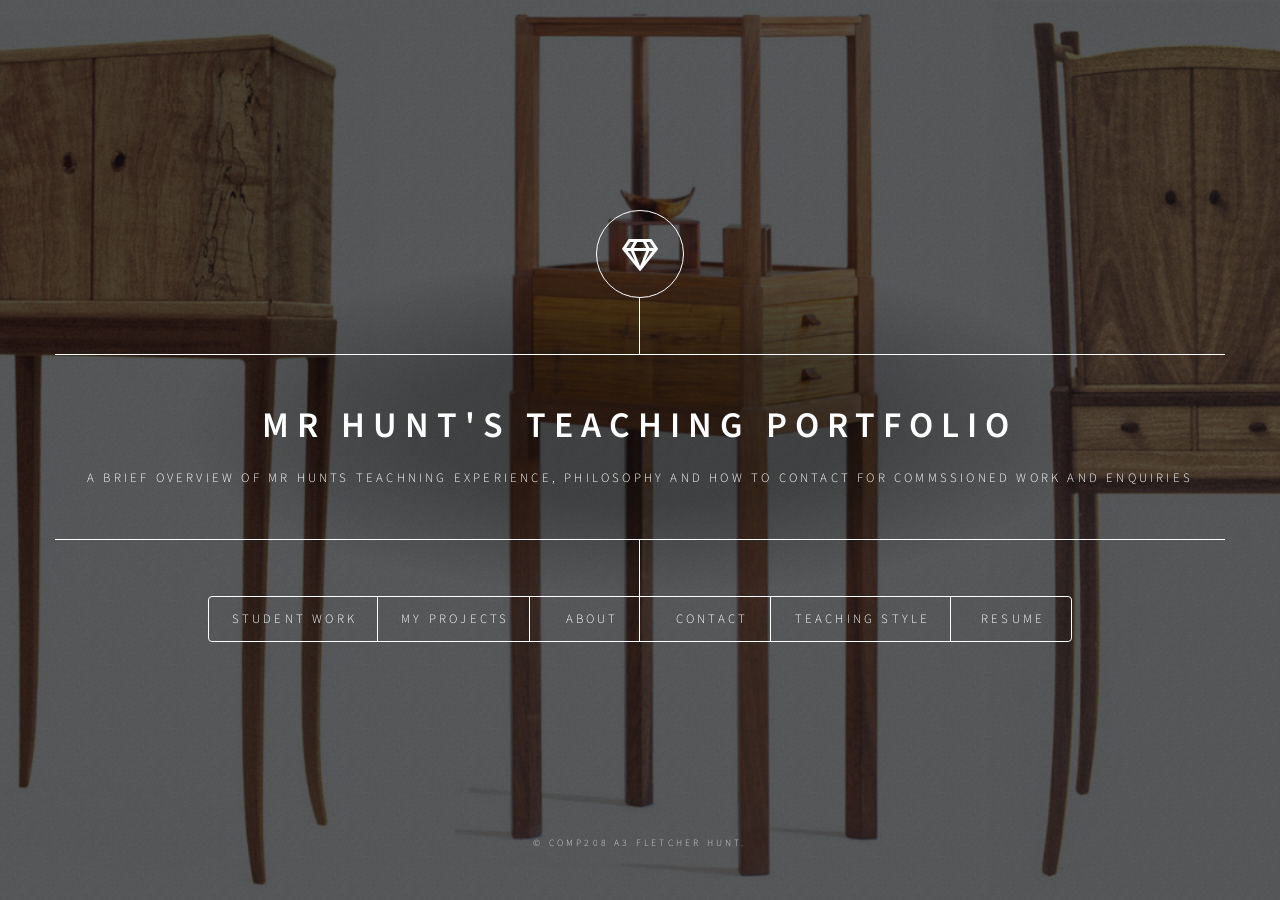
==== commit 4d78680b: "Add files via upload this time i got my background image to work which meant i was changing the css " ====
--- a/index.html
+++ b/index.html
@@ -6,7 +6,7 @@
 -->
 <html>
 	<head>
-		<title>Dimension by HTML5 UP</title>
+		<title>Mr Hunt Teaching Portfolio</title>
 		<meta charset="utf-8" />
 		<meta name="viewport" content="width=device-width, initial-scale=1, user-scalable=no" />
 		<link rel="stylesheet" href="assets/css/main.css" />
@@ -24,17 +24,18 @@
 						</div>
 						<div class="content">
 							<div class="inner">
-								<h1>Dimension</h1>
-								<p>A fully responsive site template designed by <a href="https://html5up.net">HTML5 UP</a> and released<br />
-								for free under the <a href="https://html5up.net/license">Creative Commons</a> license.</p>
+								<h1>Mr Hunt's Teaching Portfolio</h1>
+								<p>A Brief Overview of Mr Hunts Teachning Experience, philosophy and how to contact for commssioned work and enquiries</p>
 							</div>
 						</div>
 						<nav>
 							<ul>
-								<li><a href="#intro">Intro</a></li>
-								<li><a href="#work">Work</a></li>
+								<li><a href="#intro">Student Work</a></li>
+								<li><a href="#work">My Projects</a></li>
 								<li><a href="#about">About</a></li>
 								<li><a href="#contact">Contact</a></li>
+								<li><a href="#TeachingStyle">Teaching Style</a></li>
+								<li><a href="#Resume">Resume</a></li>
 								<!--<li><a href="#elements">Elements</a></li>-->
 							</ul>
 						</nav>
@@ -62,8 +63,13 @@
 						<!-- About -->
 							<article id="about">
 								<h2 class="major">About</h2>
-								<span class="image main"><img src="images/pic03.jpg" alt="" /></span>
-								<p>Lorem ipsum dolor sit amet, consectetur et adipiscing elit. Praesent eleifend dignissim arcu, at eleifend sapien imperdiet ac. Aliquam erat volutpat. Praesent urna nisi, fringila lorem et vehicula lacinia quam. Integer sollicitudin mauris nec lorem luctus ultrices. Aliquam libero et malesuada fames ac ante ipsum primis in faucibus. Cras viverra ligula sit amet ex mollis mattis lorem ipsum dolor sit amet.</p>
+								<span class="image main"><img src="images/images/profilepicturecircle.png" alt="" /></span>
+								<h3>Univeristy</h3>
+								<p>I am in my third year at Australian Catholic University, studying to become a Design and Technology teacher. My passion lies in woodworking and cabinet making, informed by hands-on experience in furniture design. These skills underpin my teaching philosophy and prepare me to deliver practical, industry-relevant learning experiences, particularly in Industrial Technology Timber at the senior level. </p>
+								<h3>Employment</h3>
+								<p>I work at St Mary’s Cathedral College, Sydney, as a Learning Support Officer and TAS Assistant. My role involves preparing and maintaining workshops, managing budgets, stock, and resources, and assisting with classroom operations. I also mentor Year 12 Industrial Technology Timber students, providing technical guidance and project management support to help them complete their HSC major works successfully.</p>
+								<h3>Personal</h3>
+								<p>Outside of teaching and study, I enjoy camping and exploring natural environments, especially in the Blue Mountains and coastal areas. These outdoor experiences provide balance and inspiration, enriching my creativity and perspective.</p>
 							</article>
 
 						<!-- Contact -->
@@ -97,6 +103,22 @@
 								</ul>
 							</article>
 
+							<!-- Teaching Style -->
+							<article id="TeachingStyle">
+								<h2 class="major">Teaching Style</h2>
+								<span class="image main"><img src="images/images/areaspecialties.png" /></span>
+								<p>Aenean ornare velit lacus, ac varius enim ullamcorper eu. Proin aliquam facilisis ante interdum congue. Integer mollis, nisl amet convallis, porttitor magna ullamcorper, amet egestas mauris. Ut magna finibus nisi nec lacinia. Nam maximus erat id euismod egestas. By the way, check out my <a href="#work">awesome work</a>.</p>
+								<p>Lorem ipsum dolor sit amet, consectetur adipiscing elit. Duis dapibus rutrum facilisis. Class aptent taciti sociosqu ad litora torquent per conubia nostra, per inceptos himenaeos. Etiam tristique libero eu nibh porttitor fermentum. Nullam venenatis erat id vehicula viverra. Nunc ultrices eros ut ultricies condimentum. Mauris risus lacus, blandit sit amet venenatis non, bibendum vitae dolor. Nunc lorem mauris, fringilla in aliquam at, euismod in lectus. Pellentesque habitant morbi tristique senectus et netus et malesuada fames ac turpis egestas. In non lorem sit amet elit placerat maximus. Pellentesque aliquam maximus risus, vel sed vehicula.</p>
+							</article>
+
+							<!-- Resume -->
+							<article id="Resume">
+								<h2 class="major">Resume</h2>
+								<span class="image main"><img src="images/images/resumess.png" alt="Resume preview" /></span>
+								<p>Aenean ornare velit lacus, ac varius enim ullamcorper eu. Proin aliquam facilisis ante interdum congue. Integer mollis, nisl amet convallis, porttitor magna ullamcorper, amet egestas mauris. Ut magna finibus nisi nec lacinia. Nam maximus erat id euismod egestas. By the way, check out my <a href="#work">awesome work</a>.</p>
+								<p>Lorem ipsum dolor sit amet, consectetur adipiscing elit. Duis dapibus rutrum facilisis. Class aptent taciti sociosqu ad litora torquent per conubia nostra, per inceptos himenaeos. Etiam tristique libero eu nibh porttitor fermentum. Nullam venenatis erat id vehicula viverra. Nunc ultrices eros ut ultricies condimentum. Mauris risus lacus, blandit sit amet venenatis non, bibendum vitae dolor. Nunc lorem mauris, fringilla in aliquam at, euismod in lectus. Pellentesque habitant morbi tristique senectus et netus et malesuada fames ac turpis egestas. In non lorem sit amet elit placerat maximus. Pellentesque aliquam maximus risus, vel sed vehicula.</p>
+							</article>
+
 						<!-- Elements -->
 							<article id="elements">
 								<h2 class="major">Elements</h2>
@@ -343,7 +365,7 @@
 
 				<!-- Footer -->
 					<footer id="footer">
-						<p class="copyright">&copy; Untitled. Design: <a href="https://html5up.net">HTML5 UP</a>.</p>
+						<p class="copyright">&copy; COMP208 A3 Fletcher Hunt</a>.</p>
 					</footer>
 
 			</div>
--- a/assets/css/main.css
+++ b/assets/css/main.css
@@ -1,10 +1,10 @@
 @import url(fontawesome-all.min.css);
 @import url("https://fonts.googleapis.com/css?family=Source+Sans+Pro:300italic,600italic,300,600");
 
-/*
-	Dimension by HTML5 UP
-	html5up.net | @ajlkn
-	Free for personal and commercial use under the CCA 3.0 license (html5up.net/license)
+/*
+	Dimension by HTML5 UP
+	html5up.net | @ajlkn
+	Free for personal and commercial use under the CCA 3.0 license (html5up.net/license)
 */
 
 html, body, div, span, applet, object,
@@ -1105,80 +1105,64 @@
 	}
 
 /* BG */
-
-	#bg {
-		-moz-transform: scale(1.0);
-		-webkit-transform: scale(1.0);
-		-ms-transform: scale(1.0);
-		transform: scale(1.0);
-		-webkit-backface-visibility: hidden;
-		position: fixed;
-		top: 0;
-		left: 0;
-		width: 100%;
-		height: 100vh;
-		z-index: 1;
-	}
-
-		#bg:before, #bg:after {
-			content: '';
-			display: block;
-			position: absolute;
-			top: 0;
-			left: 0;
-			width: 100%;
-			height: 100%;
-		}
-
-		#bg:before {
-			-moz-transition: background-color 2.5s ease-in-out;
-			-webkit-transition: background-color 2.5s ease-in-out;
-			-ms-transition: background-color 2.5s ease-in-out;
-			transition: background-color 2.5s ease-in-out;
-			-moz-transition-delay: 0.75s;
-			-webkit-transition-delay: 0.75s;
-			-ms-transition-delay: 0.75s;
-			transition-delay: 0.75s;
-			background-image: linear-gradient(to top, rgba(19, 21, 25, 0.5), rgba(19, 21, 25, 0.5)), url("../../images/overlay.png");
-			background-size: auto,- 256px 256px;
-			background-position: center,- center;
-			background-repeat: no-repeat,- repeat;
-			z-index: 2;
-		}
-
-		#bg:after {
-			-moz-transform: scale(1.125);
-			-webkit-transform: scale(1.125);
-			-ms-transform: scale(1.125);
-			transform: scale(1.125);
-			-moz-transition: -moz-transform 0.325s ease-in-out, -moz-filter 0.325s ease-in-out;
-			-webkit-transition: -webkit-transform 0.325s ease-in-out, -webkit-filter 0.325s ease-in-out;
-			-ms-transition: -ms-transform 0.325s ease-in-out, -ms-filter 0.325s ease-in-out;
-			transition: transform 0.325s ease-in-out, filter 0.325s ease-in-out;
-			background-image: url("../../images/bg.jpg");
-			background-position: center;
-			background-size: cover;
-			background-repeat: no-repeat;
-			z-index: 1;
-		}
-
-		body.is-article-visible #bg:after {
-			-moz-transform: scale(1.0825);
-			-webkit-transform: scale(1.0825);
-			-ms-transform: scale(1.0825);
-			transform: scale(1.0825);
-			-moz-filter: blur(0.2rem);
-			-webkit-filter: blur(0.2rem);
-			-ms-filter: blur(0.2rem);
-			filter: blur(0.2rem);
-		}
-
-		body.is-preload #bg:before {
-			background-color: #000000;
-		}
+#bg {
+  position: fixed;
+  top: 0;
+  left: 0;
+  width: 100%;
+  height: 100vh;
+  z-index: 1;
+
+  transform: scale(1.0);
+  /* cross-browser backface handling */
+  -webkit-backface-visibility: hidden;
+  backface-visibility: hidden;
+  -webkit-transform-style: preserve-3d;
+  transform-style: preserve-3d;
+}
+
+#bg:before,
+#bg:after {
+  content: '';
+  position: absolute;
+  inset: 0;
+
+  /* also hide backfaces on transformed layers */
+  -webkit-backface-visibility: hidden;
+  backface-visibility: hidden;
+  -webkit-transform-style: preserve-3d;
+  transform-style: preserve-3d;
+}
+
+#bg:before {
+  transition: background-color 2.5s ease-in-out 0.75s;
+  background-image:
+    linear-gradient(to top, rgba(19, 21, 25, 0.5), rgba(19, 21, 25, 0.5)),
+    url("../../images/overlay.png");
+  background-size: auto, 256px 256px;
+  background-position: center, center;
+  background-repeat: no-repeat, repeat;
+  z-index: 2;
+}
+
+#bg:after {
+  transform: scale(1);
+  transition: transform 0.325s ease-in-out, filter 0.325s ease-in-out;
+  background-image: url("../../images/images/bgi.png"); /* swap to your image if you like */
+  background-position: center;
+  background-size: cover;
+  background-repeat: no-repeat;
+  z-index: 1;
+}
+
+body.is-article-visible #bg:after {
+  transform: scale(1.0825);
+  filter: blur(0.2rem);
+}
+
+body.is-preload #bg:before {
+  background-color: #000000;
+}
 
 /* Wrapper */
 
@@ -1573,31 +1557,32 @@
 			}
 
 				#main article .close:before {
-					-moz-transition: background-color 0.2s ease-in-out;
-					-webkit-transition: background-color 0.2s ease-in-out;
-					-ms-transition: background-color 0.2s ease-in-out;
-					transition: background-color 0.2s ease-in-out;
-					content: '';
-					display: block;
-					position: absolute;
-					top: 0.75rem;
-					left: 0.75rem;
-					width: 2.5rem;
-					height: 2.5rem;
-					border-radius: 100%;
-					background-position: center;
-					background-image: url("data:image/svg+xml;charset=utf8,%3Csvg xmlns='http://www.w3.org/2000/svg' xmlns:xlink='http://www.w3.org/1999/xlink' width='20px' height='20px' viewBox='0 0 20 20' zoomAndPan='disable'%3E%3Cstyle%3Eline %7B stroke: %23ffffff%3B stroke-width: 1%3B %7D%3C/style%3E%3Cline x1='2' y1='2' x2='18' y2='18' /%3E%3Cline x1='18' y1='2' x2='2' y2='18' /%3E%3C/svg%3E");
-					background-size: 20px 20px;
-					background-repeat: no-repeat;
-				}
-
-				#main article .close:hover:before {
-					background-color: rgba(255, 255, 255, 0.075);
-				}
-
-				#main article .close:active:before {
-					background-color: rgba(255, 255, 255, 0.175);
-				}
+  transition: background-color 0.2s ease-in-out;
+  content: '';
+  display: block;
+  position: absolute;
+  top: 0.75rem;
+  left: 0.75rem;
+  width: 2.5rem;
+  height: 2.5rem;
+  border-radius: 100%;
+  background-position: center;
+
+  /* Use YOUR file path first (corrected relative path), then SVG fallback */
+  background-image:
+    url("../../images/images/bgi"),
+    url("data:image/svg+xml;charset=utf8,%3Csvg xmlns='http://www.w3.org/2000/svg' width='20' height='20'%3E%3Cstyle%3Eline%7Bstroke:%23ffffff;stroke-width:1%7D%3C/style%3E%3Cline x1='2' y1='2' x2='18' y2='18'/%3E%3Cline x1='18' y1='2' x2='2' y2='18'/%3E%3C/svg%3E");
+  background-size: 20px 20px;
+  background-repeat: no-repeat;
+}
+
+/* hover/active states unchanged */
+#main article .close:hover:before {
+  background-color: rgba(255, 255, 255, 0.075);
+}
+#main article .close:active:before {
+  background-color: rgba(255, 255, 255, 0.175);
+}
 
 		@media screen and (max-width: 736px) {
 
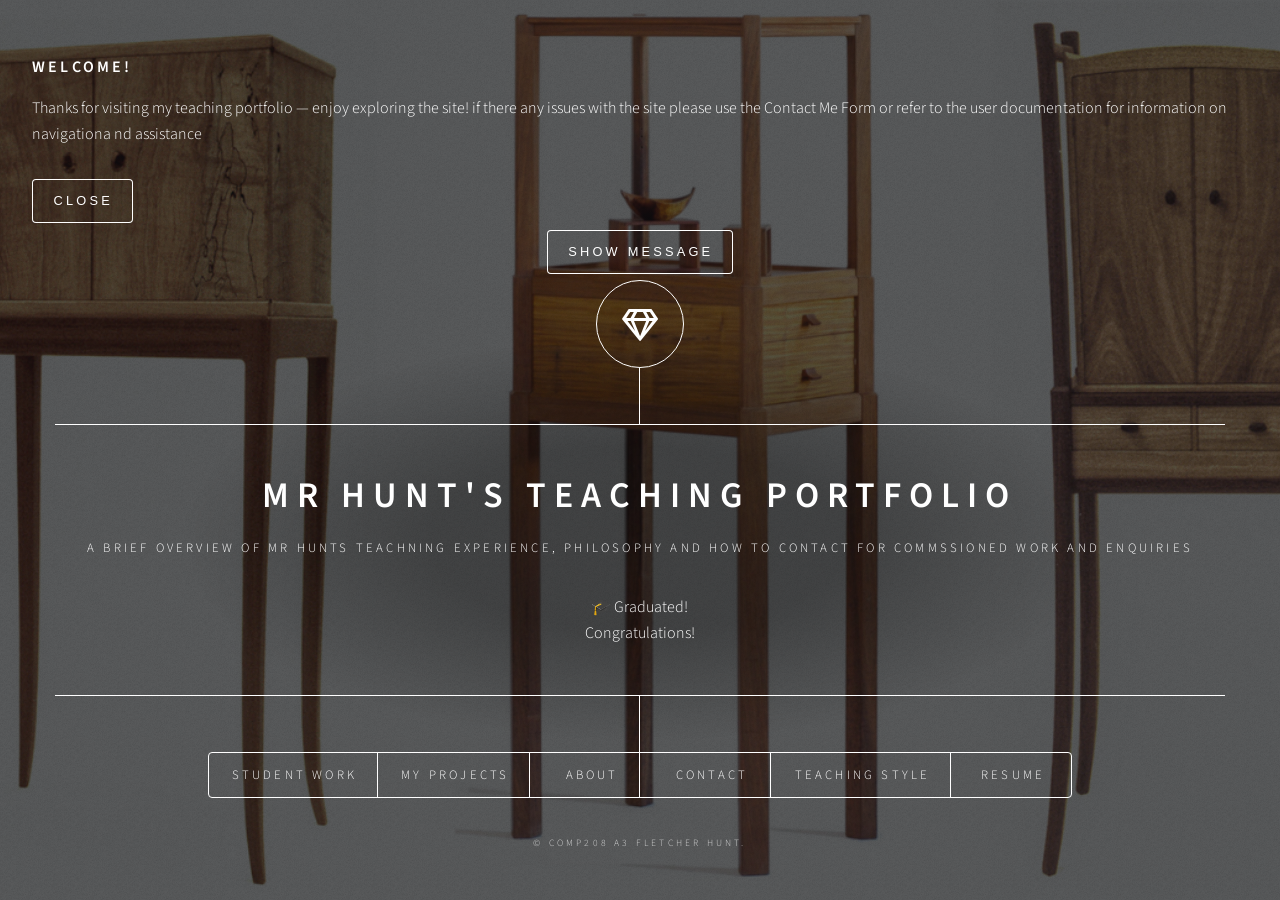
==== commit 16501ee2: "Add files via upload this is my uploaded version of thw site will all the filled in ifroamtion plus " ====
--- a/index.html
+++ b/index.html
@@ -16,7 +16,17 @@
 
 		<!-- Wrapper -->
 			<div id="wrapper">
-
+<!-- Popup -->
+<div id="welcome-popup" class="popup">
+  <div class="popup-content">
+    <h3>Welcome!</h3>
+    <p>Thanks for visiting my teaching portfolio — enjoy exploring the site! if there any issues with the site please use the Contact Me Form or refer to the user documentation for information on navigationa nd assistance</p>
+    <button id="close-popup">Close</button>
+  </div>
+</div>
+
+<!-- Button example (optional) -->
+<button id="open-popup" class="button">Show Message</button>
 				<!-- Header -->
 					<header id="header">
 						<div class="logo">
@@ -26,11 +36,20 @@
 							<div class="inner">
 								<h1>Mr Hunt's Teaching Portfolio</h1>
 								<p>A Brief Overview of Mr Hunts Teachning Experience, philosophy and how to contact for commssioned work and enquiries</p>
+								<!-- Graduation Countdown -->
+<div id="grad-countdown" class="countdown" aria-live="polite">
+  <div class="countdown__big">
+    <span id="grad-days">—</span> days
+  </div>
+  <div class="countdown__label">until graduation (1 Nov 2026)</div>
+</div>
+
+
 							</div>
 						</div>
 						<nav>
 							<ul>
-								<li><a href="#intro">Student Work</a></li>
+								<li><a href="#studentwork">Student Work</a></li>
 								<li><a href="#work">My Projects</a></li>
 								<li><a href="#about">About</a></li>
 								<li><a href="#contact">Contact</a></li>
@@ -44,20 +63,64 @@
 				<!-- Main -->
 					<div id="main">
 
-						<!-- Intro -->
-							<article id="intro">
-								<h2 class="major">Intro</h2>
-								<span class="image main"><img src="images/pic01.jpg" alt="" /></span>
-								<p>Aenean ornare velit lacus, ac varius enim ullamcorper eu. Proin aliquam facilisis ante interdum congue. Integer mollis, nisl amet convallis, porttitor magna ullamcorper, amet egestas mauris. Ut magna finibus nisi nec lacinia. Nam maximus erat id euismod egestas. By the way, check out my <a href="#work">awesome work</a>.</p>
-								<p>Lorem ipsum dolor sit amet, consectetur adipiscing elit. Duis dapibus rutrum facilisis. Class aptent taciti sociosqu ad litora torquent per conubia nostra, per inceptos himenaeos. Etiam tristique libero eu nibh porttitor fermentum. Nullam venenatis erat id vehicula viverra. Nunc ultrices eros ut ultricies condimentum. Mauris risus lacus, blandit sit amet venenatis non, bibendum vitae dolor. Nunc lorem mauris, fringilla in aliquam at, euismod in lectus. Pellentesque habitant morbi tristique senectus et netus et malesuada fames ac turpis egestas. In non lorem sit amet elit placerat maximus. Pellentesque aliquam maximus risus, vel sed vehicula.</p>
-							</article>
+						<!-- student work -->
+							<article id="studentwork">
+								<h2 class="major">Student Work</h2>
+								<span class="image main"><img src="images/images/charleslarge.jpeg" alt="" /></span>
+								<h3>Jarrah Desk</h3>
+								<p>A large jarrah desk with dual drawer banks, combining robust functionality and premium hardwood craftsmanship.</p>
+								<span class="image main"><img src="images/images/austinlarge.jpeg" alt="" /></span>
+								<h3>Mahogoany Blanket Box</h3>
+								<p>A matching mahogany blanket box and coffee table set, highlighting polished finishes and enduring design.</p>
+								<span class="image main"><img src="images/images/harrylarge.jpeg" alt="" /></span>
+								<h3>Tasmainian Oak Wine Case</h3>
+								<p>A custom-built wine and spirits cabinet showcasing fine joinery, thoughtful storage, and a quality finish.</p>
+								<span class="image main"><img src="images/images/lars.jpeg" alt="" /></span>
+								<h3>Croatian Dart board</h3>
+								<p>A unique shield-shaped dartboard cabinet inspired by Croatian motifs, designed with both style and purpose.</p>
+								<span class="image main"><img src="images/images/orinlarge.jpeg" alt="" /></span>
+								<h3>Jarrah and Maple Entry Table</h3>
+								<p>A slim hallway console with drawers and a lower shelf, designed for compact spaces without sacrificing style.</p>
+								<span class="image main"><img src="images/images/ryanlarge.jpeg" alt="" /></span>
+								<h3>Oak Coffee Table</h3>
+								<p>A solid Tasmanian oak coffee table featuring dual-access drawers for smart, accessible storage.</p>
+								<span class="image main"><img src="images/images/ethanlarge.jpeg" alt="" /></span>
+								<h3>Walnut Desk</h3>
+								<p>A refined walnut desk with brass accents and twin drawers, blending elegance with everyday usability.</p>
+								
+								</article>
 
 						<!-- Work -->
 							<article id="work">
-								<h2 class="major">Work</h2>
-								<span class="image main"><img src="images/pic02.jpg" alt="" /></span>
-								<p>Adipiscing magna sed dolor elit. Praesent eleifend dignissim arcu, at eleifend sapien imperdiet ac. Aliquam erat volutpat. Praesent urna nisi, fringila lorem et vehicula lacinia quam. Integer sollicitudin mauris nec lorem luctus ultrices.</p>
-								<p>Nullam et orci eu lorem consequat tincidunt vivamus et sagittis libero. Mauris aliquet magna magna sed nunc rhoncus pharetra. Pellentesque condimentum sem. In efficitur ligula tate urna. Maecenas laoreet massa vel lacinia pellentesque lorem ipsum dolor. Nullam et orci eu lorem consequat tincidunt. Vivamus et sagittis libero. Mauris aliquet magna magna sed nunc rhoncus amet feugiat tempus.</p>
+								<h2 class="major">My Projects</h2>
+								<span class="image main"><img src="images/images/hacksaw.jpeg" alt="" /></span>
+								<h3>Welded Hacksaw</h3>
+								<p>A welded and painted hacksaw made from steel flat bar—an introduction to welding and fabrication.</p>
+								<span class="image main"><img src="images/images/hammer.jpeg" alt="" /></span>
+								<h3>Lathe Turned Hammer</h3>
+								<p>A precision metalworking project: a jeweller’s hammer with interchangeable heads and fine finishing.</p>
+								<span class="image main"><img src="images/images/lamp.jpeg" alt="" /></span>
+								<h3>Dovetail Lamp</h3>
+								<p>A lamp using a sliding dovetail to create an adjustable form, topped with a contemporary shade.</p>
+								<span class="image main"><img src="images/images/stool.jpeg" alt="" /></span>
+								<h3>Cherry Stool</h3>
+								<p>A cherry footstool featuring a patterned top—combining fine joinery with playful detailing.</p>
+								<span class="image main"><img src="images/images/tamdesk.JPG" alt="" /></span>
+								<h3>Tambour Desk</h3>
+								<p>A sleek walnut desk that combines fine joinery with an elegant shape and functionality</p>
+								<span class="image main"><img src="images/images/rearsetup.jpg" alt="" /></span>
+								<h3>Rear Drawer Setup</h3>
+								<p>A Carpeted rear drawer setup for a 4WD vehcile that highlights custom cabinetry and building for functionality</p>
+								<span class="image main"><img src="images/images/mitrebox.jpg" alt="" /></span>
+								<h3>Keyed Mitre Heirloom Box</h3>
+								<p>A mitred watch box with keys—testing precision, accuracy, and attention to detail.</p>
+								<span class="image main"><img src="images/images/chopppingboard.jpeg" alt="" /></span>
+								<h3>Handplaned Serving Tray</h3>
+								<p>A hand-tool project using traditional techniques to achieve a unique, elegant curved profile.</p>
+								<span class="image main"><img src="images/images/blanketbox.jpg" alt="" /></span>
+								<h3>Restored Blanket Box</h3>
+								<p>A restored blanket box from the 1950's testing patience and care with restoration of prescious and delicate furniture</p>
+								
 							</article>
 
 						<!-- About -->
@@ -72,22 +135,22 @@
 								<p>Outside of teaching and study, I enjoy camping and exploring natural environments, especially in the Blue Mountains and coastal areas. These outdoor experiences provide balance and inspiration, enriching my creativity and perspective.</p>
 							</article>
 
-						<!-- Contact -->
+						<!-- Contact the fields must be filled in to submit a contact me form --> 
 							<article id="contact">
 								<h2 class="major">Contact</h2>
-								<form method="post" action="#">
+								<form method="post" action="https://formspree.io/f/xyzblelg">
 									<div class="fields">
 										<div class="field half">
 											<label for="name">Name</label>
-											<input type="text" name="name" id="name" />
+											<input type="text" name="name" id="name" required/>
 										</div>
 										<div class="field half">
 											<label for="email">Email</label>
-											<input type="text" name="email" id="email" />
+											<input type="text" name="email" id="email" required/>
 										</div>
 										<div class="field">
 											<label for="message">Message</label>
-											<textarea name="message" id="message" rows="4"></textarea>
+											<textarea name="message" id="message" required rows="4"></textarea>
 										</div>
 									</div>
 									<ul class="actions">
@@ -96,10 +159,11 @@
 									</ul>
 								</form>
 								<ul class="icons">
-									<li><a href="#" class="icon brands fa-twitter"><span class="label">Twitter</span></a></li>
-									<li><a href="#" class="icon brands fa-facebook-f"><span class="label">Facebook</span></a></li>
-									<li><a href="#" class="icon brands fa-instagram"><span class="label">Instagram</span></a></li>
-									<li><a href="#" class="icon brands fa-github"><span class="label">GitHub</span></a></li>
+									
+									<li><a href="https://www.facebook.com/fletcher.hunt.931737" class="icon brands fa-facebook-f" target="_blank" rel="noopener noreferrer"><span class="label">Facebook</span></a></li>
+									<li><a href="https://www.instagram.com/fletcher_hunt1/" class="icon brands fa-instagram" target="_blank" rel="noopener noreferrer"><span class="label">Instagram</span></a></li>
+									<li><a href="FletcherHunt.github.io" class="icon brands fa-github" target="_blank" rel="noopener noreferrer"><span class="label">GitHub</span></a></li>
+
 								</ul>
 							</article>
 
@@ -107,16 +171,50 @@
 							<article id="TeachingStyle">
 								<h2 class="major">Teaching Style</h2>
 								<span class="image main"><img src="images/images/areaspecialties.png" /></span>
-								<p>Aenean ornare velit lacus, ac varius enim ullamcorper eu. Proin aliquam facilisis ante interdum congue. Integer mollis, nisl amet convallis, porttitor magna ullamcorper, amet egestas mauris. Ut magna finibus nisi nec lacinia. Nam maximus erat id euismod egestas. By the way, check out my <a href="#work">awesome work</a>.</p>
-								<p>Lorem ipsum dolor sit amet, consectetur adipiscing elit. Duis dapibus rutrum facilisis. Class aptent taciti sociosqu ad litora torquent per conubia nostra, per inceptos himenaeos. Etiam tristique libero eu nibh porttitor fermentum. Nullam venenatis erat id vehicula viverra. Nunc ultrices eros ut ultricies condimentum. Mauris risus lacus, blandit sit amet venenatis non, bibendum vitae dolor. Nunc lorem mauris, fringilla in aliquam at, euismod in lectus. Pellentesque habitant morbi tristique senectus et netus et malesuada fames ac turpis egestas. In non lorem sit amet elit placerat maximus. Pellentesque aliquam maximus risus, vel sed vehicula.</p>
-							</article>
+								<h3>Overview/General Overview</h3>
+    <p>
+        My teaching style is grounded in a strong belief that students learn most effectively through experiential, hands-on engagement. 
+        I am passionate about creating opportunities for students to actively participate in their learning, with a focus on developing both practical skills and problem-solving abilities. 
+        I place great importance on demonstrations, as they allow students to observe processes directly, ask questions in real time, and gain clarity before applying techniques independently. 
+        I also encourage students to take ownership of their learning by engaging in practical tasks that challenge their abilities. 
+        Where tasks may appear straightforward, I aim to extend students through enrichment opportunities and differentiated challenges, ensuring that every learner remains engaged, motivated, and supported in their growth.
+    </p>
+
+    <!-- Teaching approach for Years 7–8 -->
+    <h3>Technology Mandatory (Years 7–8)</h3>
+    <p>
+        In Technology Mandatory, I see my role as providing students with broad exposure to different areas of design and technology. 
+        My teaching style emphasises demonstrations and guided practice, which help students grasp new skills quickly across areas such as food, timber, textiles, and digital technologies. 
+        I encourage students to explore and experiment, while also ensuring they understand the importance of safety, problem-solving, and design thinking. 
+        By challenging students to extend their projects beyond the basics, I aim to foster curiosity and give them the confidence to engage with more specialised Technology subjects in later years.
+    </p>
+
+    <!-- Teaching approach for Years 7–10 Industrial Technology Timber -->
+    <h3>Industrial Technology Timber (Years 7–10)</h3>
+    <p>
+        In the junior years, I introduce students to the fundamentals of working with timber through clear demonstrations and guided practice. 
+        I believe it is important for students to see processes modelled in person so they can ask questions and build confidence before applying techniques independently. 
+        My teaching style places a strong emphasis on learning by doing, which allows students to engage directly with tools, materials, and construction methods. 
+        I also encourage students to challenge themselves.
+</article>
 
 							<!-- Resume -->
 							<article id="Resume">
 								<h2 class="major">Resume</h2>
-								<span class="image main"><img src="images/images/resumess.png" alt="Resume preview" /></span>
-								<p>Aenean ornare velit lacus, ac varius enim ullamcorper eu. Proin aliquam facilisis ante interdum congue. Integer mollis, nisl amet convallis, porttitor magna ullamcorper, amet egestas mauris. Ut magna finibus nisi nec lacinia. Nam maximus erat id euismod egestas. By the way, check out my <a href="#work">awesome work</a>.</p>
-								<p>Lorem ipsum dolor sit amet, consectetur adipiscing elit. Duis dapibus rutrum facilisis. Class aptent taciti sociosqu ad litora torquent per conubia nostra, per inceptos himenaeos. Etiam tristique libero eu nibh porttitor fermentum. Nullam venenatis erat id vehicula viverra. Nunc ultrices eros ut ultricies condimentum. Mauris risus lacus, blandit sit amet venenatis non, bibendum vitae dolor. Nunc lorem mauris, fringilla in aliquam at, euismod in lectus. Pellentesque habitant morbi tristique senectus et netus et malesuada fames ac turpis egestas. In non lorem sit amet elit placerat maximus. Pellentesque aliquam maximus risus, vel sed vehicula.</p>
+								 <a href="docs/resume1.pdf" 
+               download="Resume.pdf" 
+               type="application/pdf" 
+               aria-label="Download Resume PDF">
+                <!-- Thumbnail image preview of the resume -->
+                <img src="images/images/resumess.png" 
+                     alt="Thumbnail preview of Fletcher Hunt's resume" 
+                     width="300" 
+                     loading="lazy">
+            </a>
+								<p>This document outlines my professional and teaching experience to date.</p>
+								<h3>Summary</h3>
+								<p>I’m a passionate preservice Design & Technology teacher currently completing my Bachelor of Education (Secondary) / Bachelor of Arts (Design Innovation & Technologies) at Australian Catholic University. With hands-on experience as a Joinery and Cabinetmaking Assistant and placements at Balmain Secondary School and St Mary’s Cathedral College, I bring strong practical skills, creativity, and workshop expertise into my teaching. My focus is on fostering engaging, industry-relevant learning experiences that inspire students to design, build, and problem-solve with confidence.</p>
+							
 							</article>
 
 						<!-- Elements -->
@@ -380,5 +478,73 @@
 			<script src="assets/js/util.js"></script>
 			<script src="assets/js/main.js"></script>
 
+			<script>
+(function () {
+  // Target date in LOCAL time (months are 0-indexed: 10 = November)
+  const target = new Date(2026, 10, 1); // 1 Nov 2026, 00:00 local
+
+  function update() {
+    const now = new Date();
+
+    // Strip time to midnight for whole-day math
+    const today = new Date(now.getFullYear(), now.getMonth(), now.getDate());
+    const msPerDay = 24 * 60 * 60 * 1000;
+    const days = Math.ceil((target - today) / msPerDay);
+
+    const daysEl = document.getElementById("grad-days");
+    const labelEl = document.querySelector("#grad-countdown .countdown__label");
+    const bigEl = document.querySelector("#grad-countdown .countdown__big");
+
+    if (!daysEl || !labelEl || !bigEl) return;
+
+    if (days <= 0) {
+      bigEl.textContent = "🎓 Graduated!";
+      labelEl.textContent = "Congratulations!";
+    } else {
+      daysEl.textContent = days.toLocaleString();
+    }
+  }
+
+  // Update now…
+  update();
+
+  // …and then once per day at local midnight (handles DST correctly)
+  function msUntilNextMidnight() {
+    const now = new Date();
+    const nextMidnight = new Date(now.getFullYear(), now.getMonth(), now.getDate() + 1);
+    return nextMidnight - now;
+  }
+
+  setTimeout(function tickDaily() {
+    update();
+    setTimeout(tickDaily, 24 * 60 * 60 * 1000);
+  }, msUntilNextMidnight());
+})();
+</script>
+
+
+<script>
+document.addEventListener("DOMContentLoaded", function () {
+  const popup = document.getElementById("welcome-popup");
+  const closeBtn = document.getElementById("close-popup");
+  const openBtn = document.getElementById("open-popup");
+
+  // Show popup on page load (after 1 second)
+  setTimeout(() => {
+    popup.style.display = "flex";
+  }, 5000);
+
+  // Close popup
+  closeBtn.addEventListener("click", () => {
+    popup.style.display = "none";
+  });
+
+  // Optional: reopen popup via button
+  openBtn.addEventListener("click", () => {
+    popup.style.display = "flex";
+  });
+});
+</script>
+
 	</body>
 </html>
